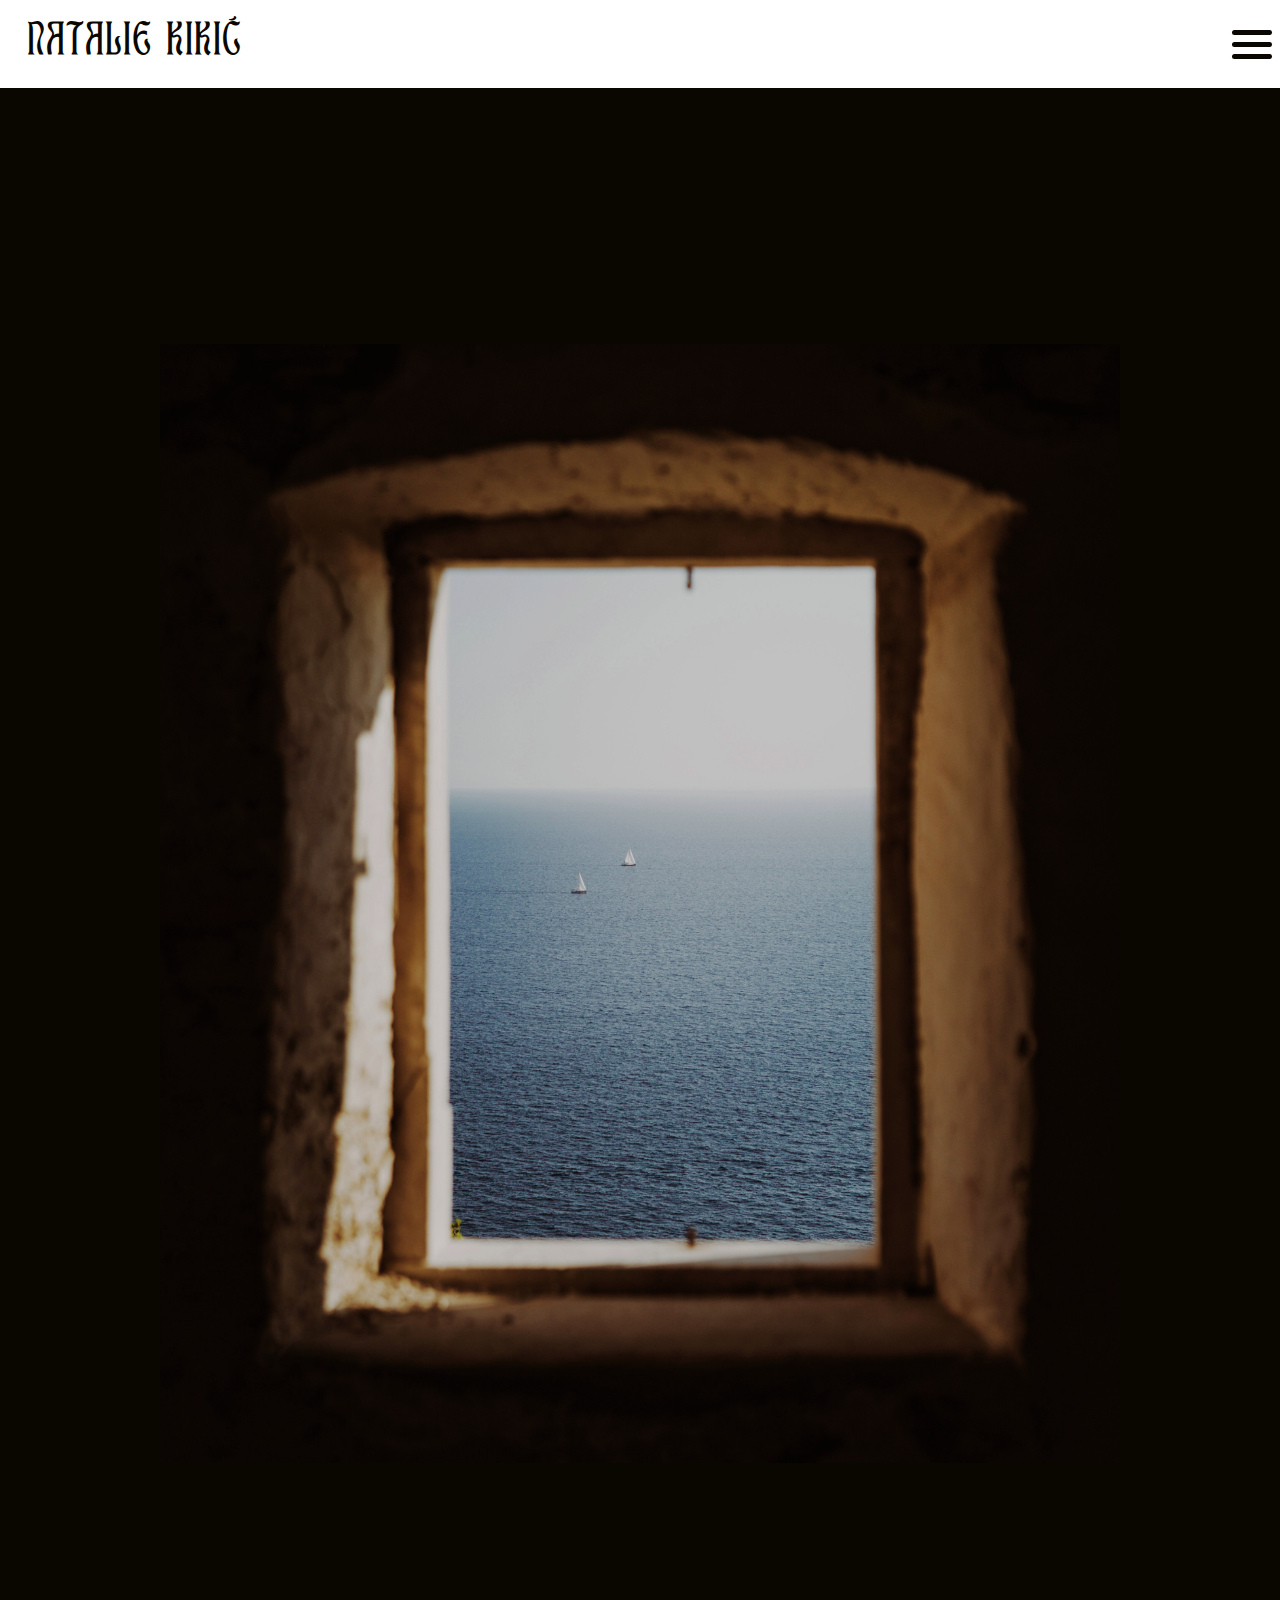
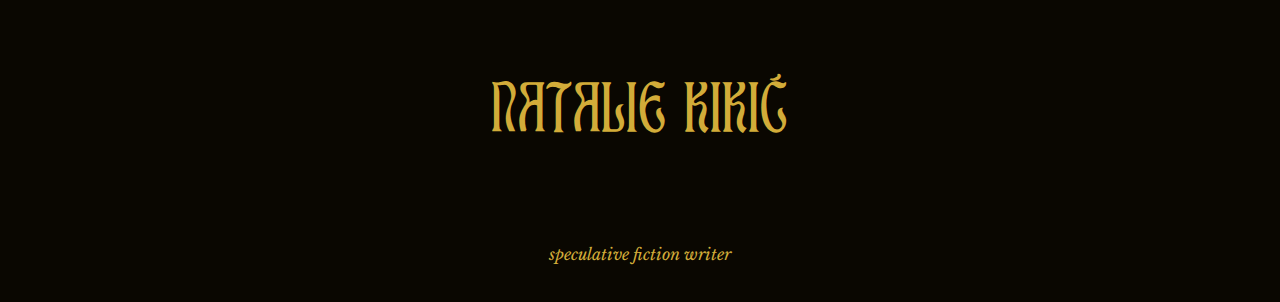
==== natalie-kikic/index.html @ 716da21f "minor changes" ====
<!DOCTYPE html>
<html lang="en">
<head>
    <meta charset="UTF-8">
    <meta name="viewport" content="width=device-width, initial-scale=1.0">
    <title>Natalie Kikić</title>
    <link rel="stylesheet" href="style.css">
</head>
<body>
   <header>
        <section class="sticky-heading">
            <h1>NATALIE KIKIĆ</h1>
            <button class="menu-button">
                <div class="menu-line"></div>
            </button>
        </section>

        <nav class="primary-navigation-menu">
            <ul>
                <li><a href="#">Home</a></li>
                <li><a href="books.html">Books</a></li>
                <li><a href="short-works.html">Short Works</a></li>
                <li><a href="about.html">About</a></li>
                <li><a href="contact.html">Contact</a></li>
            </ul>
        </nav>
    </header> 

   <main>
    <article id="hero" class="hero">
       <figure>
            <img src="img/window-by-sea.png" alt="window overlooking the Dalmatian coast" width="1414" height="1648">
            <figcaption>
                <h2>NATALIE KIKIĆ</h2>
                <p class="italic-caption">speculative fiction writer</p>
            </figcaption>
       </figure> 
    </article>

   </main>
   <footer></footer>
</body>
</html>
---- natalie-kikic/style.css ----
/* natalie-kikić style sheet */
/* for Libre baskerville font (used for writing) */
@import url('https://fonts.googleapis.com/css2?family=Afacad&family=Libre+Baskerville:ital,wght@0,400;0,700;1,400&family=Roboto:wght@100&display=swap');

* {
    margin: 0;
    padding: 0;
    box-sizing: border-box;
}

/* utility classes  */

:root {
    --HEADER-BGCOLOR: #0A0701;
    --HEADER-COLOR: #D2AC39;
}

.regular-caption {
    font-family: "Libre Baskerville", serif;
    font-weight: 400;
    font-style: normal;
  }
  
.bold-caption {
    font-family: "Libre Baskerville", serif;
    font-weight: 700;
    font-style: normal;
  }
  
.italic-caption {
    font-family: "Libre Baskerville", serif;
    font-weight: 400;
    font-style: italic;
  }
  
  img {
    display:block;
}

.hide {
    position: absolute;
    left: 10000px;
}

/* Define the custom font */
@font-face {
    font-family: 'TAN-ASTORIA';
    src: url('fonts/tan-astoria-display-webfont.woff') format('woff'); 
         }

/* end utility classes */


html {
    font-size: 1rem;
    font-family: "Libre Baskerville", serif;
    font-weight: 400;
    font-style: normal;
}


body {
    max-width: 100vw;
    min-height: 100vh;
    display: flex;
    flex-flow: column nowrap;
}

/* Use the custom font for headings */
h1, h2, h3, h4, h5, h6 {
    font-family: 'TAN-ASTORIA', sans-serif;
}

/* START: STICKY HEADER */
header {
    background-color: white;
    color: var(--HEADER-BGCOLOR)
}


.sticky-heading {
    padding: 0.25rem;
    display: flex;
    flex-flow: row nowrap;
    justify-content: space-between;
    align-items: center;
    min-height:5rem;
}

.sticky-heading h1 {
    padding:1.5rem;
    letter-spacing: 3px;
}

.menu-button {
    background-color: transparent;
    border: none;
    width: 48px;
    height: 48px;
    display: flex;
    justify-content: center;
    align-items: center;
    position: relative;
    padding:0.5rem; /* important to keep padding to avoid going offscreen */
    cursor: pointer;
}

.menu-line,
.menu-line::before,
.menu-line::after {
    background-color: var(--HEADER-BGCOLOR);
    width: 40px;
    height: 5px;
    border-radius: 5px;
    position: absolute;
    transition: all 0.5s;
}

.menu-line::before,
.menu-line::after {
    content: "";
}

.menu-line::before {
    transform: translate(-20px, -12px);
}

.menu-line::after {
    transform: translate(-20px, 12px);
}

:is(header:active, header:focus-within) .menu-line {
    background-color: transparent;
    transform: rotate(90deg)
}

:is(header:active, header:focus-within) .menu-line::before {
    transform: translateX(-20px) rotate(45deg);
}

:is(header:active, header:focus-within) .menu-line::after {
    transform: translateX(-20px) rotate(-45deg);
}

:is(header:active, header:focus-within) nav {
    display: block;
    background-color: whitesmoke;
    padding-bottom: 10rem;
}

nav {
    background-color: white;
    display: none;
    transform-origin: top center;
    animation: showMenu 0.5s ease-in-out;
}

@keyframes showMenu {
    0% {
        transform: scaleY(0);
    }

    80% {
        transform: scaleY(1.2);
    }

    100% {
        transform: scaleY(1);
    }
}

nav ul {
    list-style-type: none;
    display: flex;
    flex-flow: column nowrap;
}

nav ul:first-child {
    border-top: 1px solid var(--HEADER-BGCOLOR);
}

nav li {
    justify-items: center;
    padding: 3.5rem;
    text-align: center;
    font-style: italic;
    font-weight: bold;
    font-size: 1.7rem;
}



nav a {
    display: block;
    text-align: center;
    width: 80%;
    margin: auto;
    
}

nav a:any-link {
    color: var(--HEADER-BGCOLOR);
    font-weight: bold;
    text-decoration: none;
}

nav a:hover,
nav a:active,
nav a:focus {
    transform: scale(1.2);
    transition: all 0.3s;
}
/* End: STICKY HEADER */


/* START: hero article (index): */
article.hero {
    background-color: #0A0701;
    max-width: 100vw;
    min-height:100vh;

}

.hero figure{
    display: flex;
    flex-direction: column;
    justify-content: center;
    align-items: center;
    padding-top:10%;
}

.hero img{
    flex-grow: 3;
    max-width: 75%;
    height: auto;
    padding-bottom: 10%;
    padding-top: 10%;
}

.hero figcaption{
    flex-grow:1;
    color: #D2AC39;
    text-align: center;
    min-width: 100%;
    display: flex;
    flex-direction: column;
}

.hero h2 {
    flex-grow: 4;
    font-size: 3rem;
    letter-spacing: 3px;
    padding: 8%;
    padding-bottom:5%;
}

.hero p.italic-caption {
    flex-grow:1;
    font-size: 1em;
    padding: 3%;
}
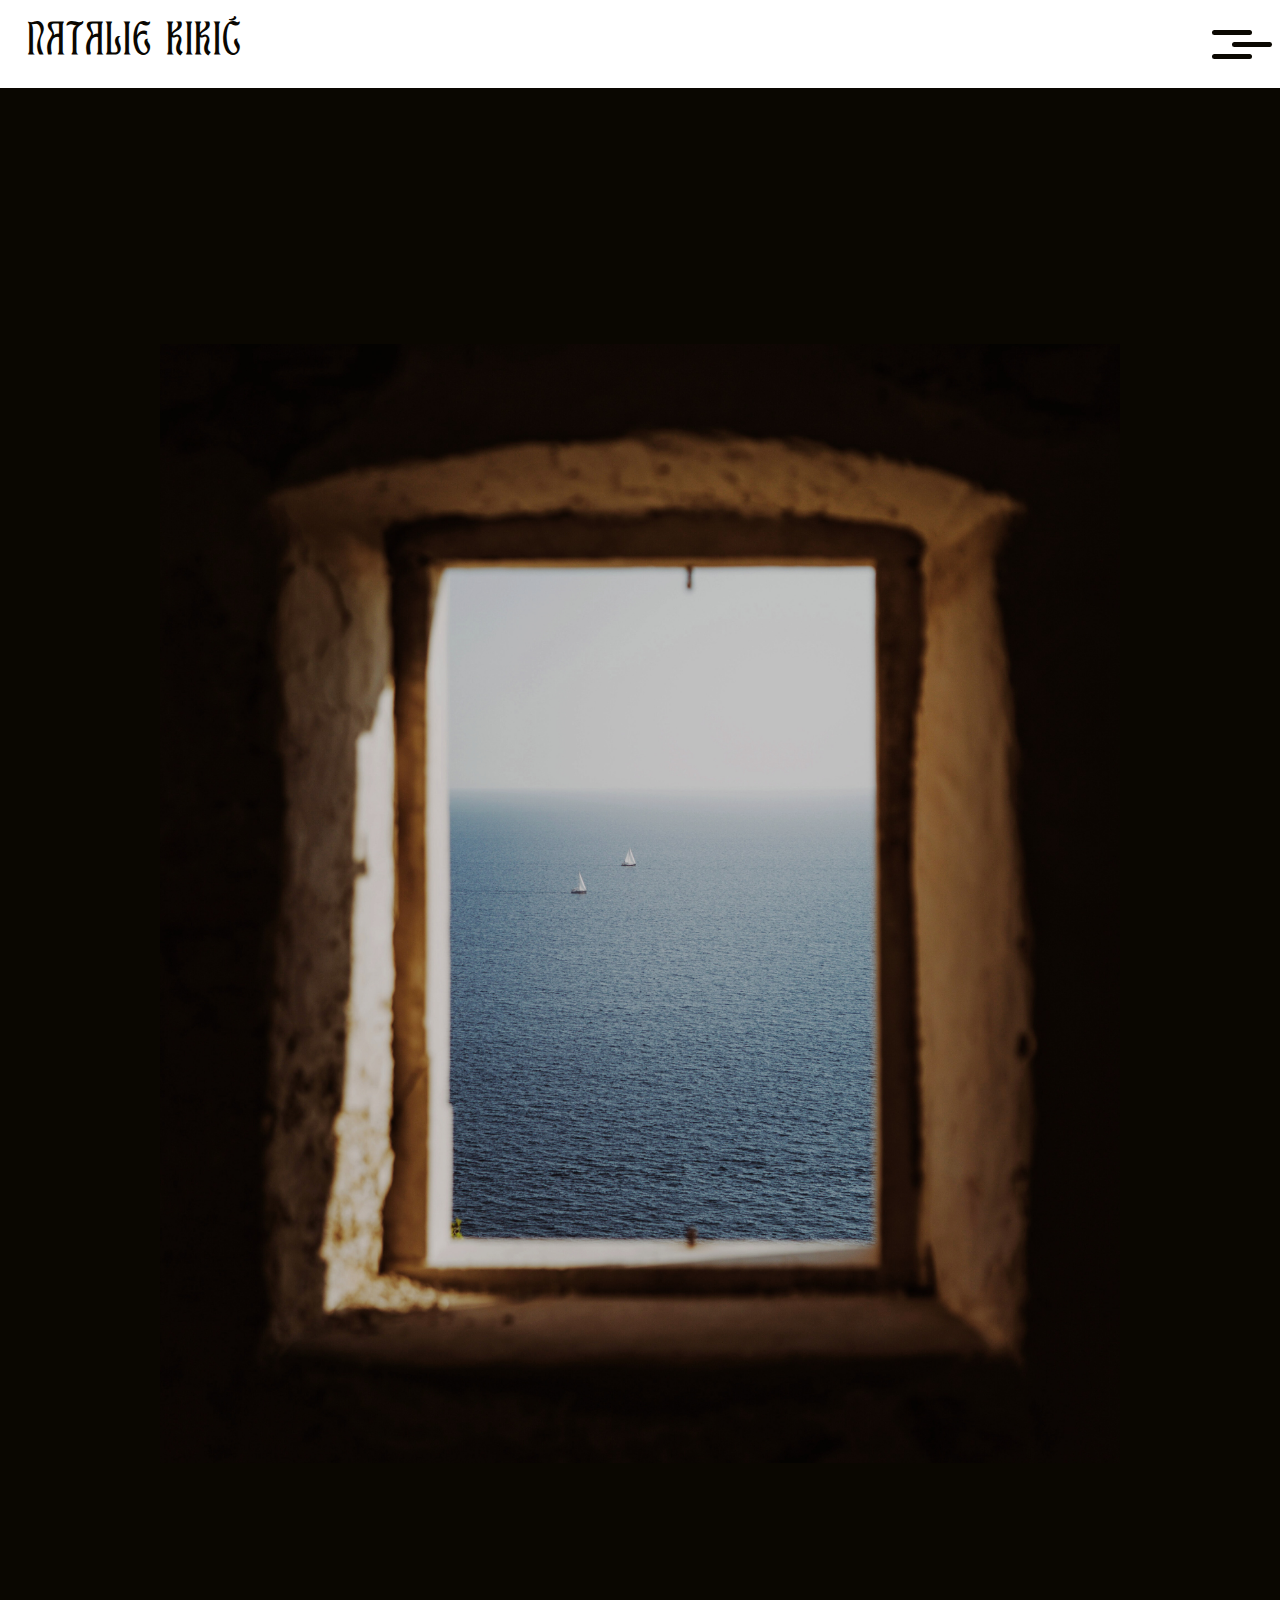
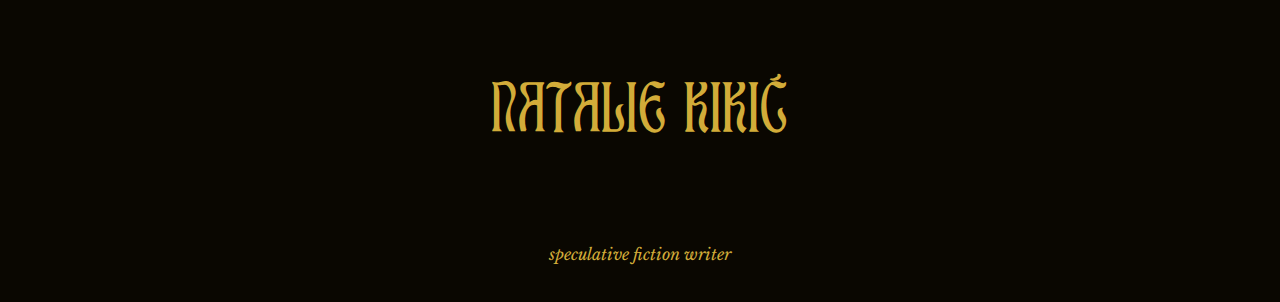
==== commit 6368a42c: "the x works,but it screwed up my previous format" ====
--- a/natalie-kikic/index.html
+++ b/natalie-kikic/index.html
@@ -7,14 +7,16 @@
     <link rel="stylesheet" href="style.css">
 </head>
 <body>
-   <header>
+    <header>
+        <!-- Hidden checkbox input -->
+        <input type="checkbox" id="menu-toggle">
         <section class="sticky-heading">
             <h1>NATALIE KIKIĆ</h1>
-            <button class="menu-button">
+            <!-- Label for the checkbox acts as the menu button -->
+            <label class="menu-button" for="menu-toggle">
                 <div class="menu-line"></div>
-            </button>
+            </label>
         </section>
-
         <nav class="primary-navigation-menu">
             <ul>
                 <li><a href="#">Home</a></li>
@@ -24,20 +26,19 @@
                 <li><a href="contact.html">Contact</a></li>
             </ul>
         </nav>
-    </header> 
+    </header>
 
-   <main>
-    <article id="hero" class="hero">
-       <figure>
-            <img src="img/window-by-sea.png" alt="window overlooking the Dalmatian coast" width="1414" height="1648">
-            <figcaption>
-                <h2>NATALIE KIKIĆ</h2>
-                <p class="italic-caption">speculative fiction writer</p>
-            </figcaption>
-       </figure> 
-    </article>
-
-   </main>
-   <footer></footer>
+    <main>
+        <article id="hero" class="hero">
+            <figure>
+                <img src="img/window-by-sea.png" alt="window overlooking the Dalmatian coast" width="1414" height="1648">
+                <figcaption>
+                    <h2>NATALIE KIKIĆ</h2>
+                    <p class="italic-caption">speculative fiction writer</p>
+                </figcaption>
+            </figure>
+        </article>
+    </main>
+    <footer></footer>
 </body>
-</html>+</html>
--- a/natalie-kikic/style.css
+++ b/natalie-kikic/style.css
@@ -74,9 +74,8 @@
 /* START: STICKY HEADER */
 header {
     background-color: white;
-    color: var(--HEADER-BGCOLOR)
-}
-
+    color: var(--HEADER-BGCOLOR);
+}
 
 .sticky-heading {
     padding: 0.25rem;
@@ -84,11 +83,11 @@
     flex-flow: row nowrap;
     justify-content: space-between;
     align-items: center;
-    min-height:5rem;
+    min-height: 5rem;
 }
 
 .sticky-heading h1 {
-    padding:1.5rem;
+    padding: 1.5rem;
     letter-spacing: 3px;
 }
 
@@ -101,7 +100,6 @@
     justify-content: center;
     align-items: center;
     position: relative;
-    padding:0.5rem; /* important to keep padding to avoid going offscreen */
     cursor: pointer;
 }
 
@@ -129,87 +127,84 @@
     transform: translate(-20px, 12px);
 }
 
-:is(header:active, header:focus-within) .menu-line {
+/* Hide the checkbox */
+#menu-toggle {
+    display: none;
+}
+
+/* When the checkbox is checked */
+#menu-toggle:checked ~ .sticky-heading .menu-line {
     background-color: transparent;
-    transform: rotate(90deg)
-}
-
-:is(header:active, header:focus-within) .menu-line::before {
+    transform: rotate(90deg);
+}
+
+#menu-toggle:checked ~ .sticky-heading .menu-line::before {
     transform: translateX(-20px) rotate(45deg);
 }
 
-:is(header:active, header:focus-within) .menu-line::after {
+#menu-toggle:checked ~ .sticky-heading .menu-line::after {
     transform: translateX(-20px) rotate(-45deg);
 }
 
-:is(header:active, header:focus-within) nav {
+#menu-toggle:checked ~ .primary-navigation-menu {
     display: block;
-    background-color: whitesmoke;
-    padding-bottom: 10rem;
-}
-
-nav {
-    background-color: white;
-    display: none;
-    transform-origin: top center;
-    animation: showMenu 0.5s ease-in-out;
+    animation: showMenu 0.5s ease-in-out forwards;
 }
 
 @keyframes showMenu {
     0% {
         transform: scaleY(0);
     }
-
     80% {
         transform: scaleY(1.2);
     }
-
     100% {
         transform: scaleY(1);
     }
 }
 
-nav ul {
+.primary-navigation-menu {
+    background-color: var(--HEADER-BGCOLOR);
+    display: none;
+    transform-origin: top center;
+}
+
+.primary-navigation-menu ul {
     list-style-type: none;
     display: flex;
     flex-flow: column nowrap;
-}
-
-nav ul:first-child {
-    border-top: 1px solid var(--HEADER-BGCOLOR);
-}
-
-nav li {
-    justify-items: center;
-    padding: 3.5rem;
-    text-align: center;
-    font-style: italic;
-    font-weight: bold;
-    font-size: 1.7rem;
-}
-
-
-
-nav a {
+    align-items: center;
+    padding: 0;
+    margin: 0;
+}
+
+.primary-navigation-menu li {
+    padding: 0.5rem;
+    border-top: 1px solid var(--HEADER-COLOR);
+    width: 100%;
+    display: flex;
+    justify-content: center;
+}
+
+.primary-navigation-menu a {
     display: block;
     text-align: center;
-    width: 80%;
-    margin: auto;
-    
-}
-
-nav a:any-link {
-    color: var(--HEADER-BGCOLOR);
+    width: auto;
+    margin: 0;
+}
+
+.primary-navigation-menu a:any-link {
+    color: pink;
     font-weight: bold;
     text-decoration: none;
 }
 
-nav a:hover,
-nav a:active,
-nav a:focus {
+.primary-navigation-menu a:hover,
+.primary-navigation-menu a:focus {
     transform: scale(1.2);
     transition: all 0.3s;
 }
+
 /* End: STICKY HEADER */
 
 
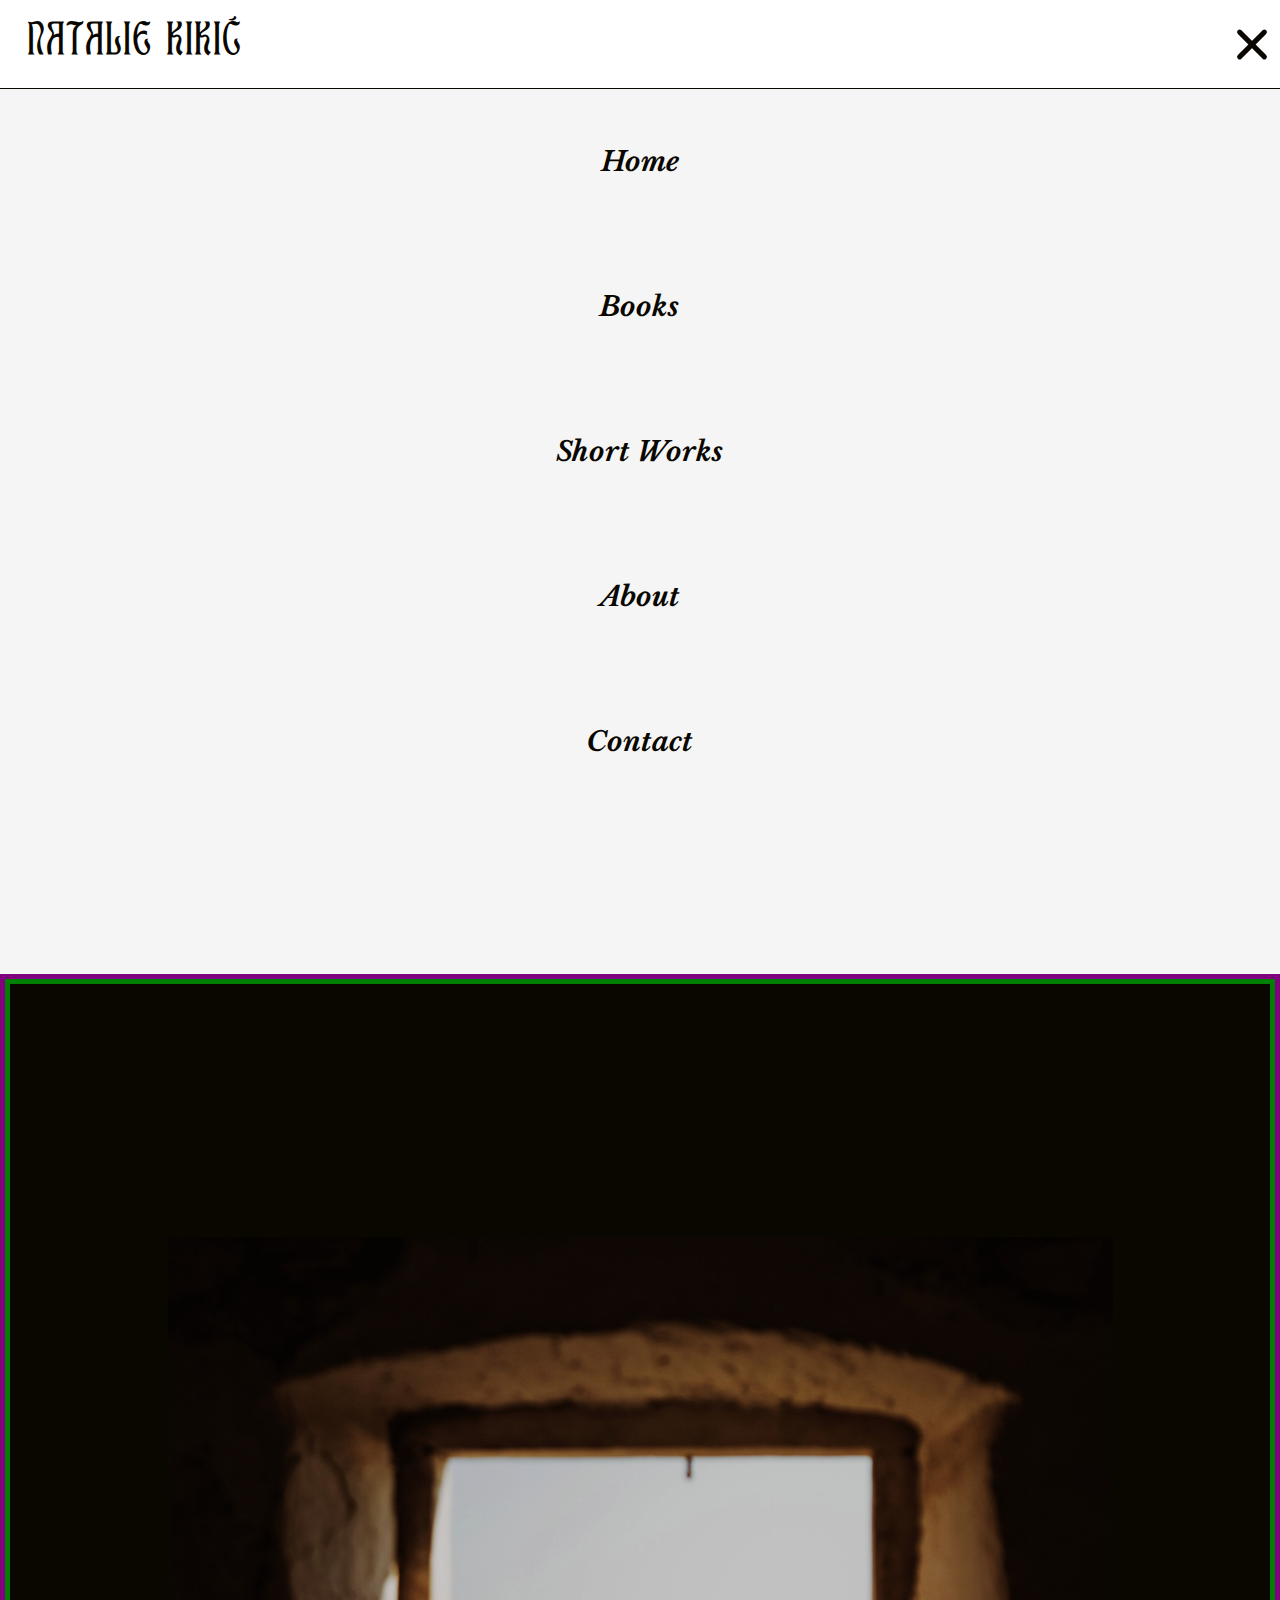
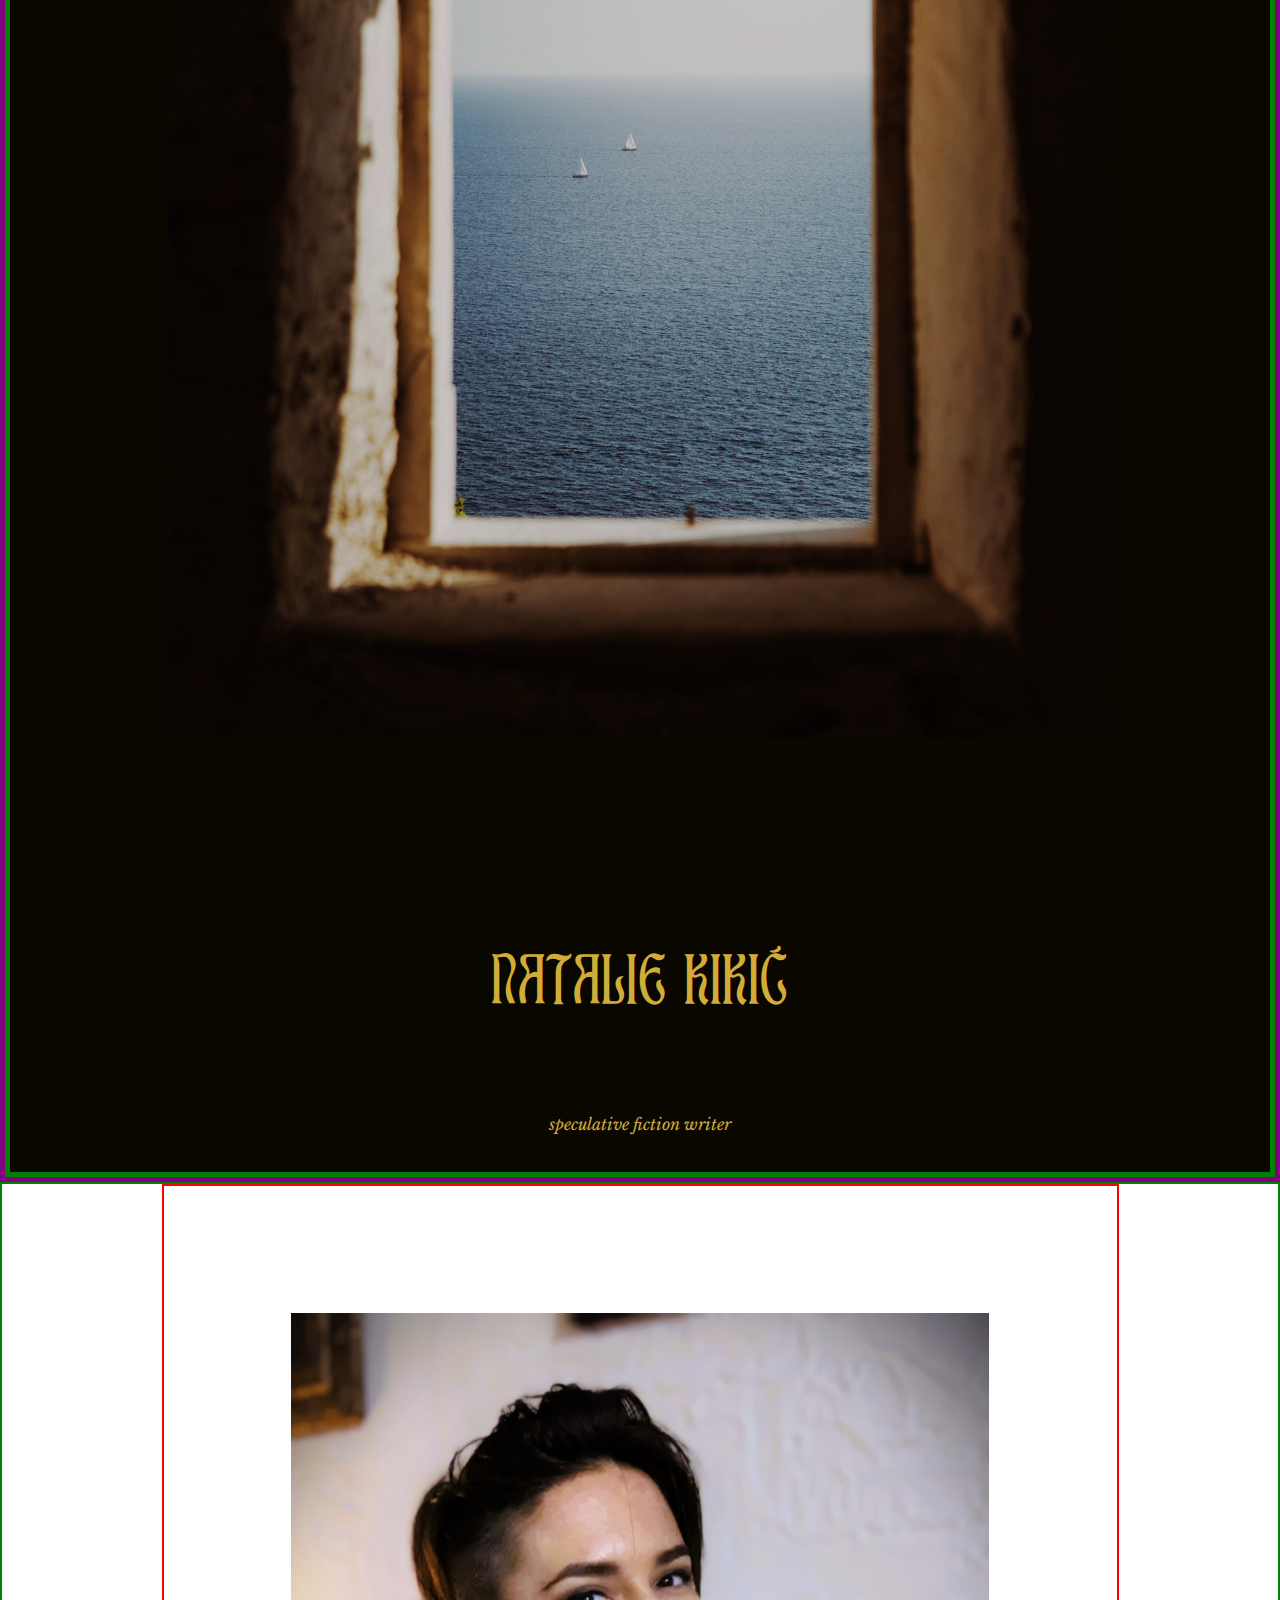
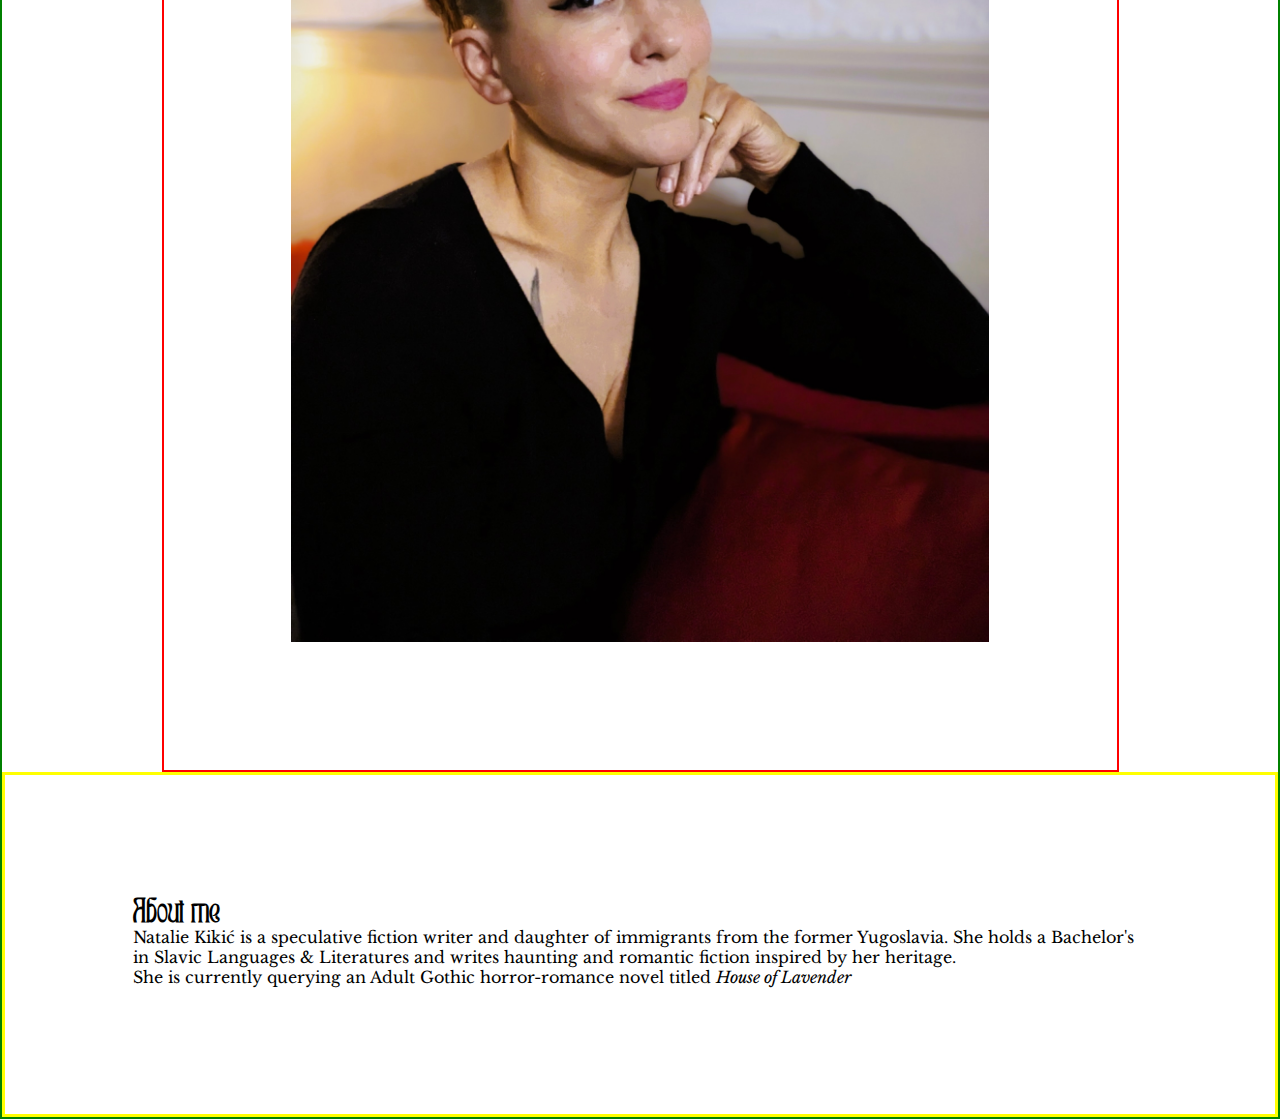
==== commit bf92a78c: "hero looks good on phones except iphone se" ====
--- a/natalie-kikic/index.html
+++ b/natalie-kikic/index.html
@@ -8,14 +8,11 @@
 </head>
 <body>
     <header>
-        <!-- Hidden checkbox input -->
-        <input type="checkbox" id="menu-toggle">
         <section class="sticky-heading">
             <h1>NATALIE KIKIĆ</h1>
-            <!-- Label for the checkbox acts as the menu button -->
-            <label class="menu-button" for="menu-toggle">
+            <button class = "menu-button">
                 <div class="menu-line"></div>
-            </label>
+            </button>
         </section>
         <nav class="primary-navigation-menu">
             <ul>
@@ -38,6 +35,19 @@
                 </figcaption>
             </figure>
         </article>
+
+        <article id = "about-me" class="about-me">
+            <figure>
+                <img src="img/headshot.jpg" alt="A professional photograph of author Natalie Kikić" width = "1442" height = "1920">
+                <figcaption>
+                    <h2>About me</h2>
+                    <p>Natalie Kikić is a speculative fiction writer and daughter of immigrants from the former Yugoslavia. She holds a Bachelor's in Slavic Languages & Literatures and writes haunting and romantic fiction inspired by her heritage.</p>
+
+                    <p>She is currently querying an Adult Gothic horror-romance novel titled <em>House of Lavender</em></p>
+                </figcaption>
+            </figure>
+
+        </article>
     </main>
     <footer></footer>
 </body>
--- a/natalie-kikic/style.css
+++ b/natalie-kikic/style.css
@@ -75,7 +75,9 @@
 header {
     background-color: white;
     color: var(--HEADER-BGCOLOR);
-}
+    position: sticky;
+}
+
 
 .sticky-heading {
     padding: 0.25rem;
@@ -83,11 +85,11 @@
     flex-flow: row nowrap;
     justify-content: space-between;
     align-items: center;
-    min-height: 5rem;
+    min-height:5rem;
 }
 
 .sticky-heading h1 {
-    padding: 1.5rem;
+    padding:1.5rem;
     letter-spacing: 3px;
 }
 
@@ -100,7 +102,7 @@
     justify-content: center;
     align-items: center;
     position: relative;
-    cursor: pointer;
+    padding:0.5rem; /* important to keep padding to avoid going offscreen */
 }
 
 .menu-line,
@@ -127,105 +129,116 @@
     transform: translate(-20px, 12px);
 }
 
-/* Hide the checkbox */
-#menu-toggle {
+:is(header:hover, header:focus-within) .menu-line {
+    background-color: transparent;
+    transform: rotate(90deg)
+}
+
+:is(header:hover, header:focus-within) .menu-line::before {
+    transform: translateX(-20px) rotate(45deg);
+}
+
+:is(header:hover, header:focus-within) .menu-line::after {
+    transform: translateX(-20px) rotate(-45deg);
+}
+
+:is(header:hover, header:focus-within) nav {
+    display: block;
+    background-color: whitesmoke;
+    padding-bottom: 10rem;
+}
+
+nav {
+    background-color: white;
     display: none;
-}
-
-/* When the checkbox is checked */
-#menu-toggle:checked ~ .sticky-heading .menu-line {
-    background-color: transparent;
-    transform: rotate(90deg);
-}
-
-#menu-toggle:checked ~ .sticky-heading .menu-line::before {
-    transform: translateX(-20px) rotate(45deg);
-}
-
-#menu-toggle:checked ~ .sticky-heading .menu-line::after {
-    transform: translateX(-20px) rotate(-45deg);
-}
-
-#menu-toggle:checked ~ .primary-navigation-menu {
-    display: block;
-    animation: showMenu 0.5s ease-in-out forwards;
+    transform-origin: top center;
+    animation: showMenu 0.5s ease-in-out;
 }
 
 @keyframes showMenu {
     0% {
         transform: scaleY(0);
     }
+
     80% {
         transform: scaleY(1.2);
     }
+
     100% {
         transform: scaleY(1);
     }
 }
 
-.primary-navigation-menu {
-    background-color: var(--HEADER-BGCOLOR);
-    display: none;
-    transform-origin: top center;
-}
-
-.primary-navigation-menu ul {
+nav ul {
     list-style-type: none;
     display: flex;
     flex-flow: column nowrap;
-    align-items: center;
-    padding: 0;
-    margin: 0;
-}
-
-.primary-navigation-menu li {
-    padding: 0.5rem;
-    border-top: 1px solid var(--HEADER-COLOR);
-    width: 100%;
-    display: flex;
-    justify-content: center;
-}
-
-.primary-navigation-menu a {
+}
+
+nav ul:first-child {
+    border-top: 1px solid var(--HEADER-BGCOLOR);
+}
+
+nav li {
+    justify-items: center;
+    padding: 3.5rem;
+    text-align: center;
+    font-style: italic;
+    font-weight: bold;
+    font-size: 1.7rem;
+}
+
+
+
+nav a {
     display: block;
     text-align: center;
-    width: auto;
-    margin: 0;
-}
-
-.primary-navigation-menu a:any-link {
-    color: pink;
+    width: 80%;
+    margin: auto;
+    
+}
+
+nav a:any-link {
+    color: var(--HEADER-BGCOLOR);
     font-weight: bold;
     text-decoration: none;
 }
 
-.primary-navigation-menu a:hover,
-.primary-navigation-menu a:focus {
+nav a:hover,
+nav a:focus {
     transform: scale(1.2);
     transition: all 0.3s;
 }
-
 /* End: STICKY HEADER */
+
 
 
 /* START: hero article (index): */
 article.hero {
+    display: flex;
+    flex-direction: column;
+    flex-wrap: nowrap;
+    align-items: center;
     background-color: #0A0701;
     max-width: 100vw;
-    min-height:100vh;
+    border: 5px solid purple;
+    min-height:90vh;
+
 
 }
 
 .hero figure{
+    border: 5px solid green;
     display: flex;
     flex-direction: column;
     justify-content: center;
     align-items: center;
+    flex-grow: 1;
     padding-top:10%;
 }
 
 .hero img{
-    flex-grow: 3;
+    flex-grow: 0.3;
     max-width: 75%;
     height: auto;
     padding-bottom: 10%;
@@ -250,7 +263,34 @@
 }
 
 .hero p.italic-caption {
-    flex-grow:1;
+    flex-grow:10;
     font-size: 1em;
     padding: 3%;
+}
+
+/* end of hero article 
+START of about-me article
+*/
+
+.about-me figure {
+    display: flex;
+    flex-direction: column;
+    flex-wrap: nowrap;
+    justify-content: center;
+    align-items: center;
+    border: 2px solid green;
+}
+
+.about-me img{
+    flex-grow: 3;
+    max-width: 75%;
+    height: auto;
+    padding: 10%;
+    
+    border: 2px solid red;
+}
+
+.about-me figcaption {
+    padding:10%;
+    border: 3px solid yellow;
 }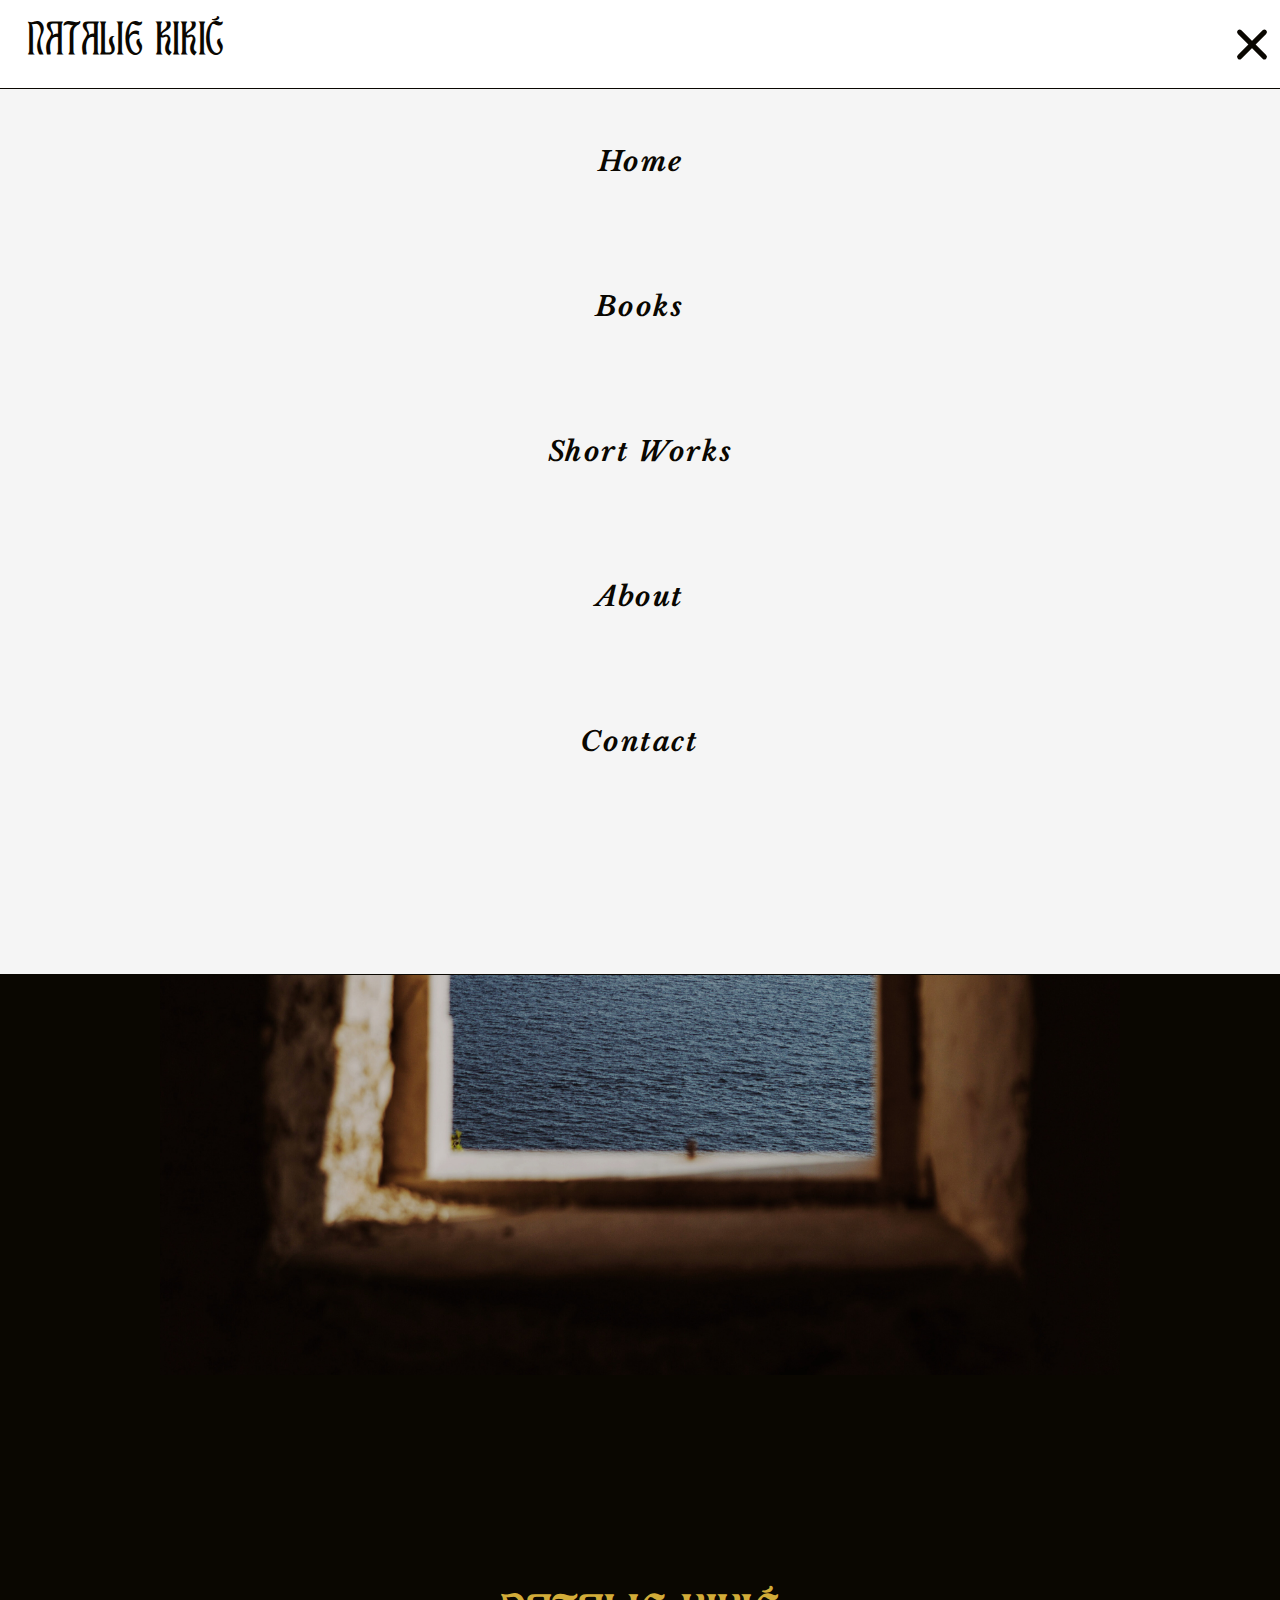
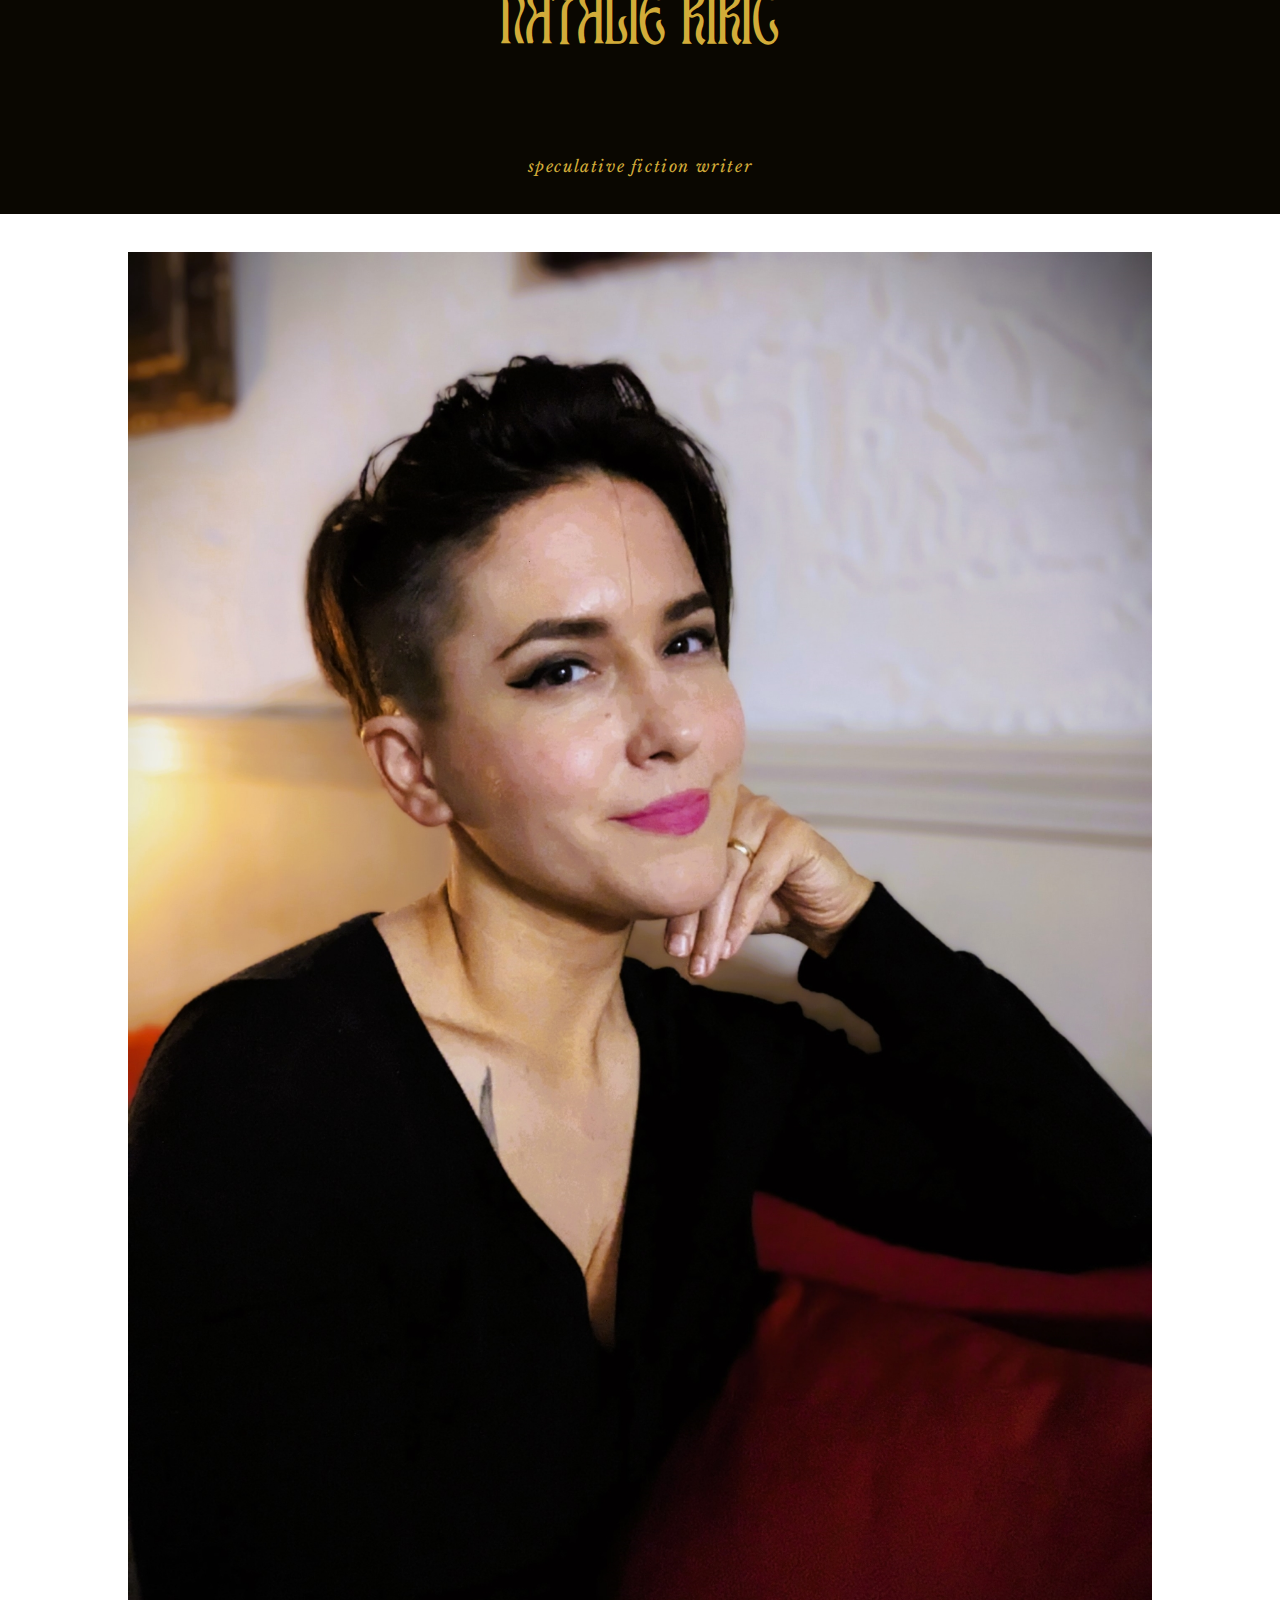
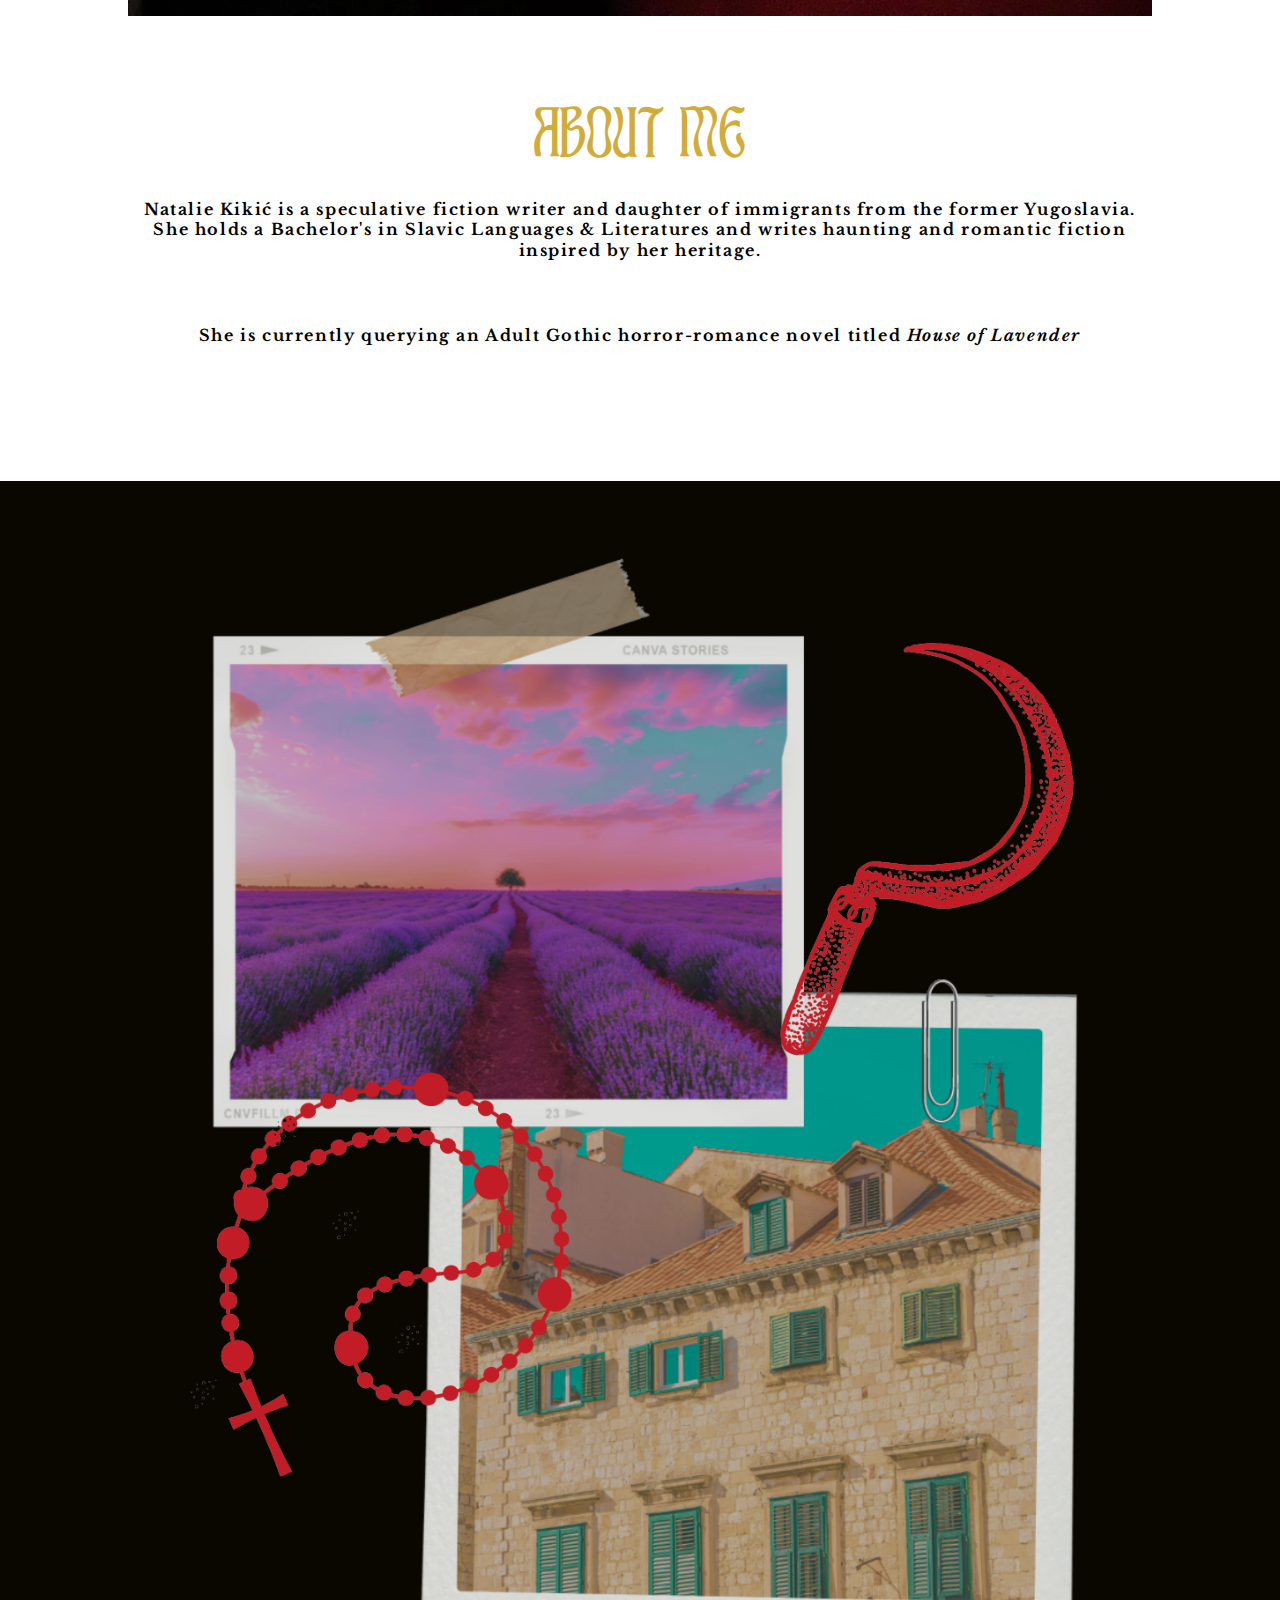
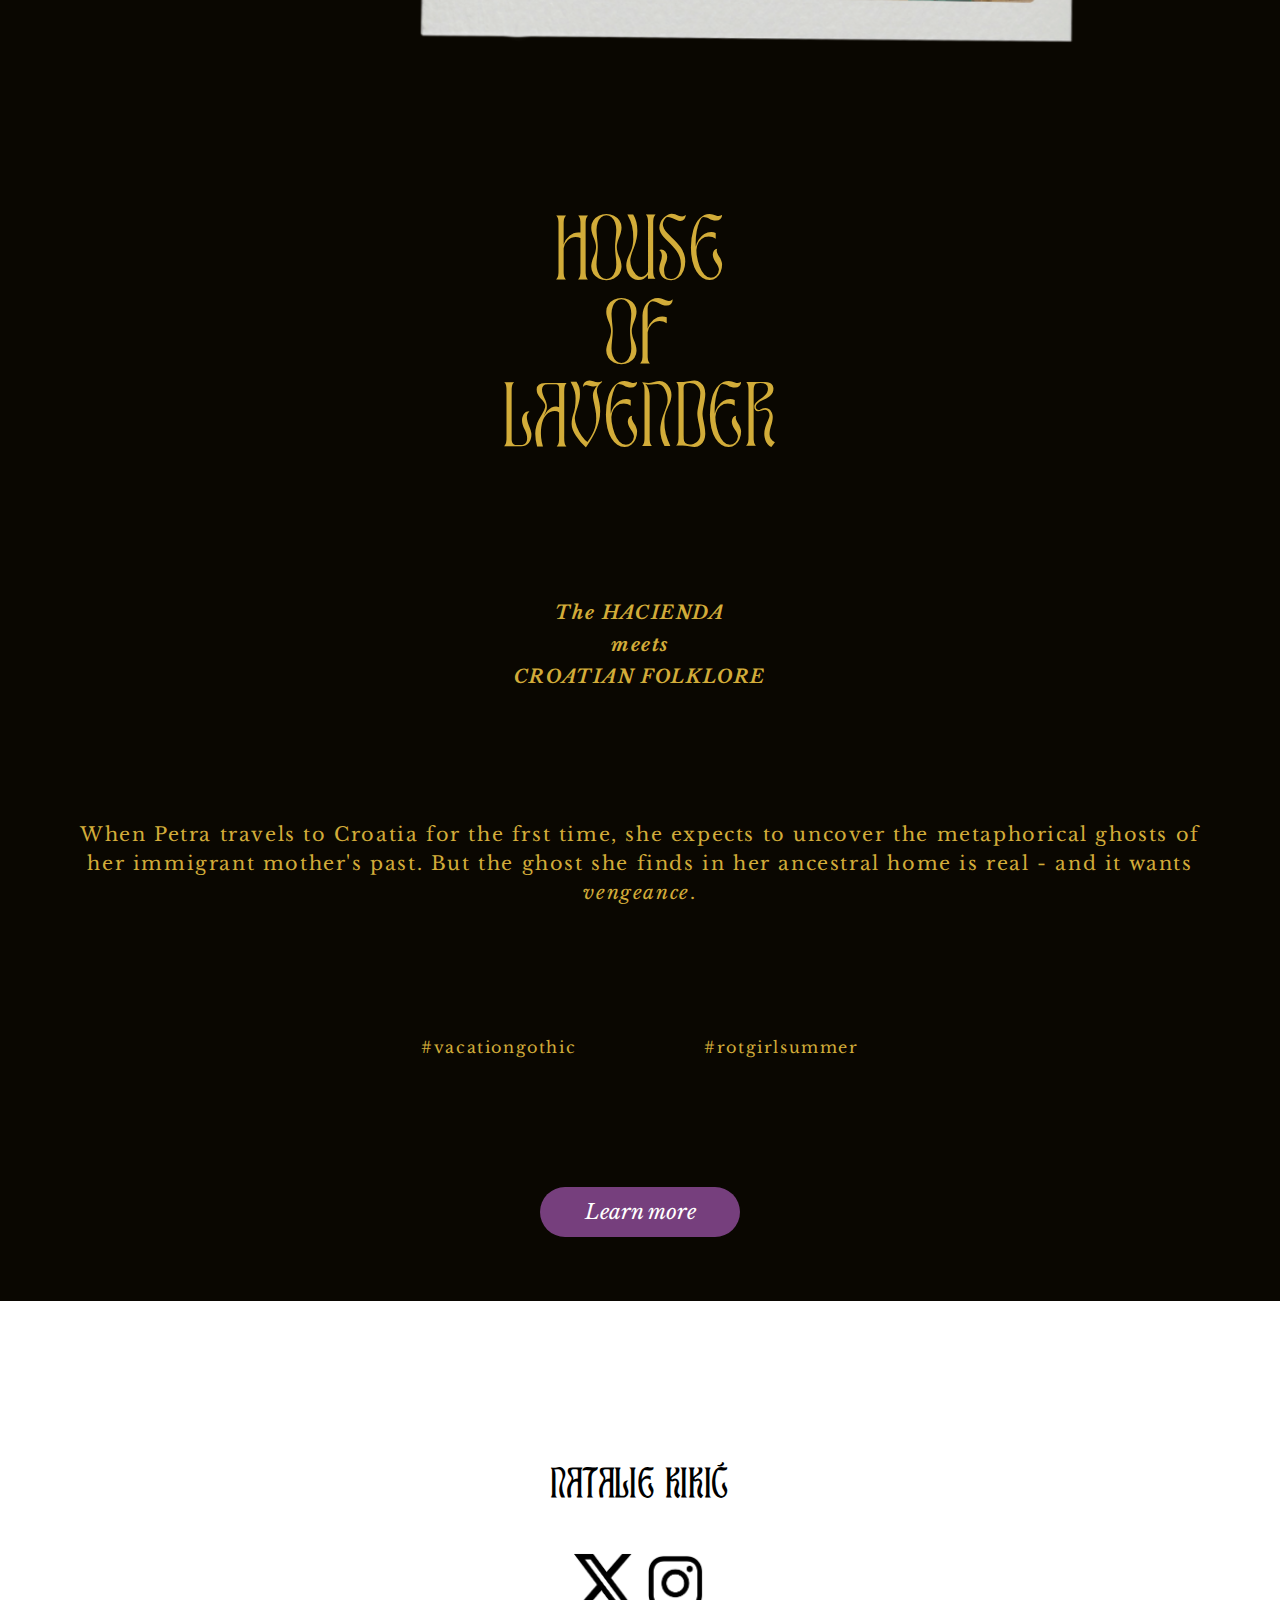
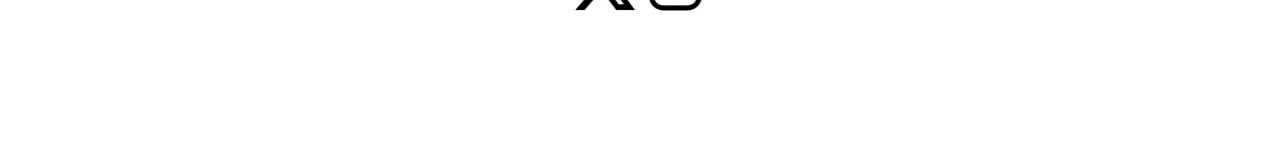
==== commit 9560dfac: "books page created" ====
--- a/natalie-kikic/index.html
+++ b/natalie-kikic/index.html
@@ -16,7 +16,7 @@
         </section>
         <nav class="primary-navigation-menu">
             <ul>
-                <li><a href="#">Home</a></li>
+                <li><a href="index.html">Home</a></li>
                 <li><a href="books.html">Books</a></li>
                 <li><a href="short-works.html">Short Works</a></li>
                 <li><a href="about.html">About</a></li>
@@ -40,7 +40,7 @@
             <figure>
                 <img src="img/headshot.jpg" alt="A professional photograph of author Natalie Kikić" width = "1442" height = "1920">
                 <figcaption>
-                    <h2>About me</h2>
+                    <h2>ABOUT ME</h2>
                     <p>Natalie Kikić is a speculative fiction writer and daughter of immigrants from the former Yugoslavia. She holds a Bachelor's in Slavic Languages & Literatures and writes haunting and romantic fiction inspired by her heritage.</p>
 
                     <p>She is currently querying an Adult Gothic horror-romance novel titled <em>House of Lavender</em></p>
@@ -48,7 +48,41 @@
             </figure>
 
         </article>
+
+        <article id="house-of-lavender" class="house-of-lavender">
+            <img src="img/polaroids.png" alt="House of Lavender imagery" width="1079" height="1301">
+            <h2>HOUSE<br> 
+                OF<br>
+                LAVENDER
+            </h2>
+            <h3>The HACIENDA<br>
+                meets<br>
+                CROATIAN FOLKLORE
+            </h3>
+
+        </article>
+
+        <article id="hol-blurb" class="hol-blurb">
+            <p>When Petra travels to Croatia for the frst time, she expects to uncover the metaphorical ghosts of her immigrant mother's past. But the ghost she finds in her ancestral home is real - and it wants <br><em>vengeance</em>.
+            </p>
+
+            <section class="hashtag">
+                <p>#vacationgothic</p> 
+                <p>#rotgirlsummer</p> 
+            </section>
+            <button class="learn-more-button">Learn more</button>
+        </article>
     </main>
-    <footer></footer>
+    <footer>
+        <article id="footer-logo" class="footer-logo">
+            <h2>NATALIE KIKIĆ</h2>
+            <div id="twitter-logo" class="twitter-logo">
+                <img src="img/x-icon.png" alt="X logo" width="250" height="250">
+            </div>
+            <div id="instagram-logo" class="instagram-logo">
+                <img src="img/ig-icon.png" alt="instagram logo" width="250" height="250">
+            </div>
+        </article>
+    </footer>
 </body>
 </html>
--- a/natalie-kikic/style.css
+++ b/natalie-kikic/style.css
@@ -13,6 +13,7 @@
 :root {
     --HEADER-BGCOLOR: #0A0701;
     --HEADER-COLOR: #D2AC39;
+    --BUTTON-COLOR: #763f7d;
 }
 
 .regular-caption {
@@ -56,6 +57,7 @@
     font-family: "Libre Baskerville", serif;
     font-weight: 400;
     font-style: normal;
+    letter-spacing: 0.1em;
 }
 
 
@@ -75,7 +77,12 @@
 header {
     background-color: white;
     color: var(--HEADER-BGCOLOR);
-    position: sticky;
+    position: fixed;
+    top: 0;
+    left: 0;
+    width: 100vw;
+    z-index: 99;
+    border-bottom: 0.5px solid #0A0701;
 }
 
 
@@ -90,7 +97,6 @@
 
 .sticky-heading h1 {
     padding:1.5rem;
-    letter-spacing: 3px;
 }
 
 .menu-button {
@@ -221,14 +227,12 @@
     align-items: center;
     background-color: #0A0701;
     max-width: 100vw;
-    border: 5px solid purple;
-    min-height:90vh;
+    min-height:99vh;
 
 
 }
 
 .hero figure{
-    border: 5px solid green;
     display: flex;
     flex-direction: column;
     justify-content: center;
@@ -257,7 +261,6 @@
 .hero h2 {
     flex-grow: 4;
     font-size: 3rem;
-    letter-spacing: 3px;
     padding: 8%;
     padding-bottom:5%;
 }
@@ -272,25 +275,289 @@
 START of about-me article
 */
 
+.about-me article {
+    background-color: white;
+}
+
 .about-me figure {
     display: flex;
     flex-direction: column;
     flex-wrap: nowrap;
     justify-content: center;
     align-items: center;
-    border: 2px solid green;
 }
 
 .about-me img{
     flex-grow: 3;
-    max-width: 75%;
+    max-width: 100%;
     height: auto;
     padding: 10%;
-    
-    border: 2px solid red;
+    padding-top: 3%;
+    padding-bottom:0%;
 }
 
 .about-me figcaption {
-    padding:10%;
-    border: 3px solid yellow;
-}+    padding:8%;
+}
+
+.about-me figcaption h2{
+    font-size: 3rem;
+    text-align: center;
+    color:#D2AC39;
+}
+
+.about-me p {
+    text-align: center;
+    padding:3%;
+    font-weight: 800;
+    line-height:1.3;
+}
+
+/* END of about-me article
+START of HOUSE-OF-LAVENDER article
+*/
+
+article.house-of-lavender {
+    display: flex;
+    flex-direction: column;
+    flex-wrap: nowrap;
+    justify-content: center;
+    align-items: center;
+    background-color: #0A0701;
+}
+
+.house-of-lavender img {
+    flex-grow:2;
+    max-width: 100%;
+    height: auto;
+    padding: 5%;
+}
+
+.house-of-lavender h2 {
+    color:#D2AC39;
+    font-size: 4rem;
+    line-height: 1.3;
+    padding:5%;
+    padding-left: 25%;
+    padding-right:25%;
+    text-align: center;
+    font-weight: 100;
+}
+
+.house-of-lavender h3 {
+    font-family: "Libre Baskerville", serif;
+    font-style: italic;
+    color:#D2AC39;
+    padding: 5%;
+    text-align: center;
+    line-height: 1.7;
+}
+
+/*END of house-of-lavender article
+START of hol-blurb
+*/
+
+article.hol-blurb {
+    display: flex;
+    flex-direction: column;
+    flex-wrap: nowrap;
+    justify-content: space-evenly;
+    align-items: center;
+    background-color: #0A0701;
+    max-width: 100%;
+}
+
+.hol-blurb p {
+    padding:0;
+    color:#D2AC39;
+    text-align: center;
+    line-height: 1.5;
+    margin: 5%;
+    font-size: 1.2rem;
+}
+
+section.hashtag {
+    display:flex;
+    flex-direction: row;
+    flex-wrap: wrap;
+    justify-content: center;
+    align-items: center;
+    padding:0;
+    margin:0;
+    flex-grow:1;
+    width: 100%;
+}
+
+.hashtag p {
+    font-size: 1rem;
+}
+
+
+.hol-blurb .learn-more-button {
+    width: 200px;
+    height: 50px;
+    margin: 5%;
+    background-color: var(--BUTTON-COLOR);
+    color: white;
+    font-family: "Libre Baskerville", serif;
+    font-size: 1.3rem;
+    font-style: italic;
+    border: none;
+    border-radius: 500px;
+}
+
+
+/* End of .hol-blurb...
+
+START of FOOTER  */
+
+footer {
+    display: flex;
+    align-items: center;
+    justify-content: center;
+    width:100vw;
+    background-color: white;
+}
+
+article.footer-logo {
+    grid-template-columns: 1fr 1fr;
+    grid-template-rows: 2fr 1fr;
+    gap:2%;
+    justify-items: center;
+    align-items: center;
+    display:grid;
+    max-width:80%;
+    margin:10%;
+}
+
+.footer-logo h2 {
+    grid-column: 1/3;
+    grid-row: 1/2;
+    font-size: 1.8rem;
+    padding-left: 15%;
+    padding-right: 15%;
+
+}
+
+div.twitter-logo {
+    grid-column: 1/2;
+    grid-row: 2/3;
+    display: flex;
+    justify-content: right;
+    align-items: center;
+}
+
+.twitter-logo img{
+    max-width:25%;
+    height: auto;
+}
+
+div.instagram-logo {
+    grid-column: 2/3;
+    grid-row: 2/3;
+    display: flex;
+    justify-content: left;
+    align-items: center;
+}
+
+.instagram-logo img {
+    max-width: 25%;
+    height:auto;
+}
+
+/*END OF FOOTER */
+
+/* BOOKS PAGE ***************************************************************************
+
+*/
+
+main.books {
+    margin-top: 25%;
+    display: flex;
+    flex-flow:column nowrap;
+    justify-content: flex-start;
+    margin-left:9%;
+    margin-right:9%;
+    margin-bottom:5%;
+
+}
+
+.books h2 {
+    color:#D2AC39;
+    text-align: center;
+    font-size: 1.9rem;
+    letter-spacing: 0.19em;
+    padding-top:5%;
+    padding-bottom: 5%;
+}
+
+.books p {
+    margin-top:7%;
+    margin-bottom:7%;
+}
+
+.books-category p {
+    text-align: left;
+    margin-bottom:5%;
+    line-height:1.7;
+    font-weight: bold;
+}
+
+.beware-quote {
+    font-style:italic;
+    margin-top:5%;
+    padding-bottom:10%;
+}
+
+div.justify-left {
+    display: flex;
+    flex-flow: column nowrap;
+    align-items: flex-start;
+}
+
+.books img {
+    width:50%;
+    height:auto;
+    margin-top: 5%;
+    margin-bottom:10%;
+
+}
+ 
+.center-justify {
+    display: flex;
+    flex-flow:column nowrap;
+    align-items: center;
+    justify-content: center;
+}
+
+.center-justify-quote {
+    display: flex;
+    flex-flow:column nowrap;
+    align-items: center;
+    justify-content: center;
+    padding:0%;
+    margin:0%;
+    line-height: 1.4;
+    font-size:1.2rem;
+}
+
+p.no-margin {
+    margin:0%;
+    font-size:1.2rem;
+}
+
+.books h3 {
+    font-size:3rem;
+    margin-top: 12%;
+    margin-bottom: 7%;
+    color:#D2AC39;
+    letter-spacing: 0.2em;
+    text-align: center;
+}
+
+.books ul, .books li {
+    line-height: 1.6;
+    font-size: 1.2;
+    margin-left:7%;
+}
+
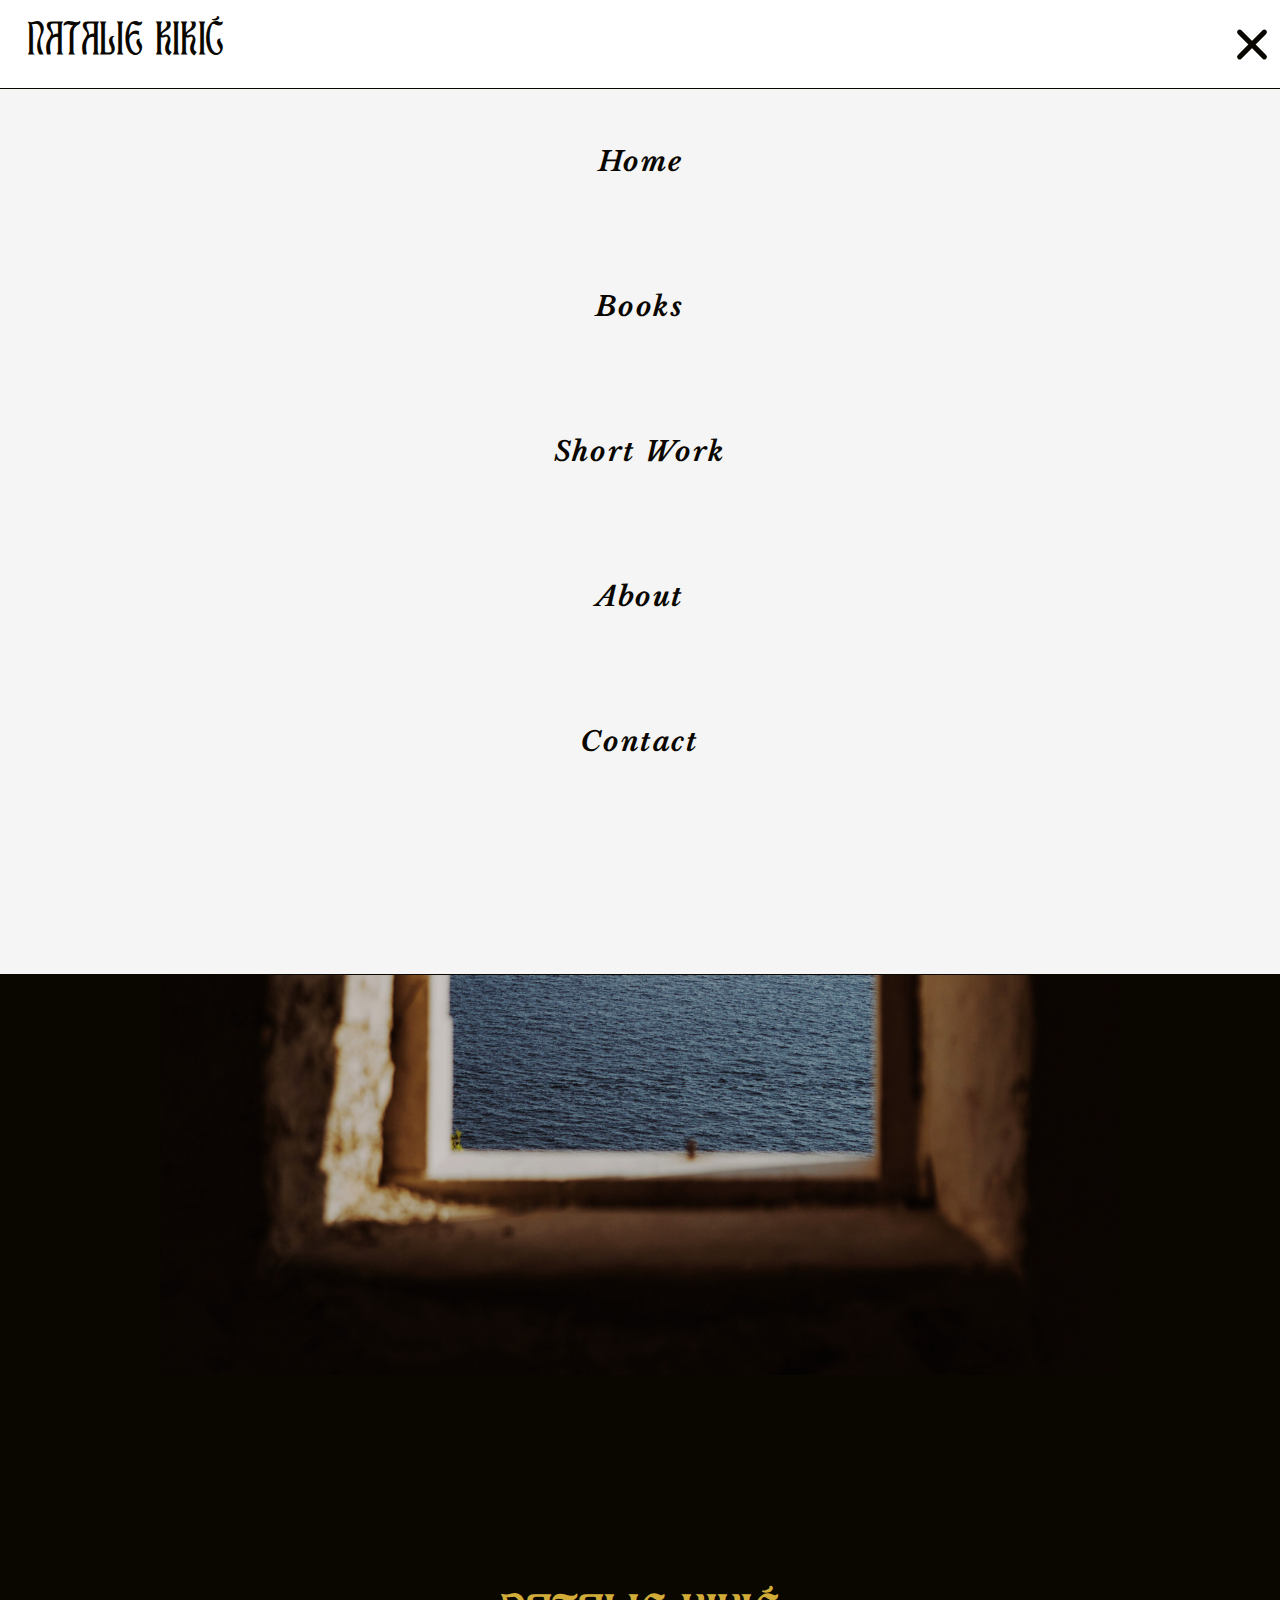
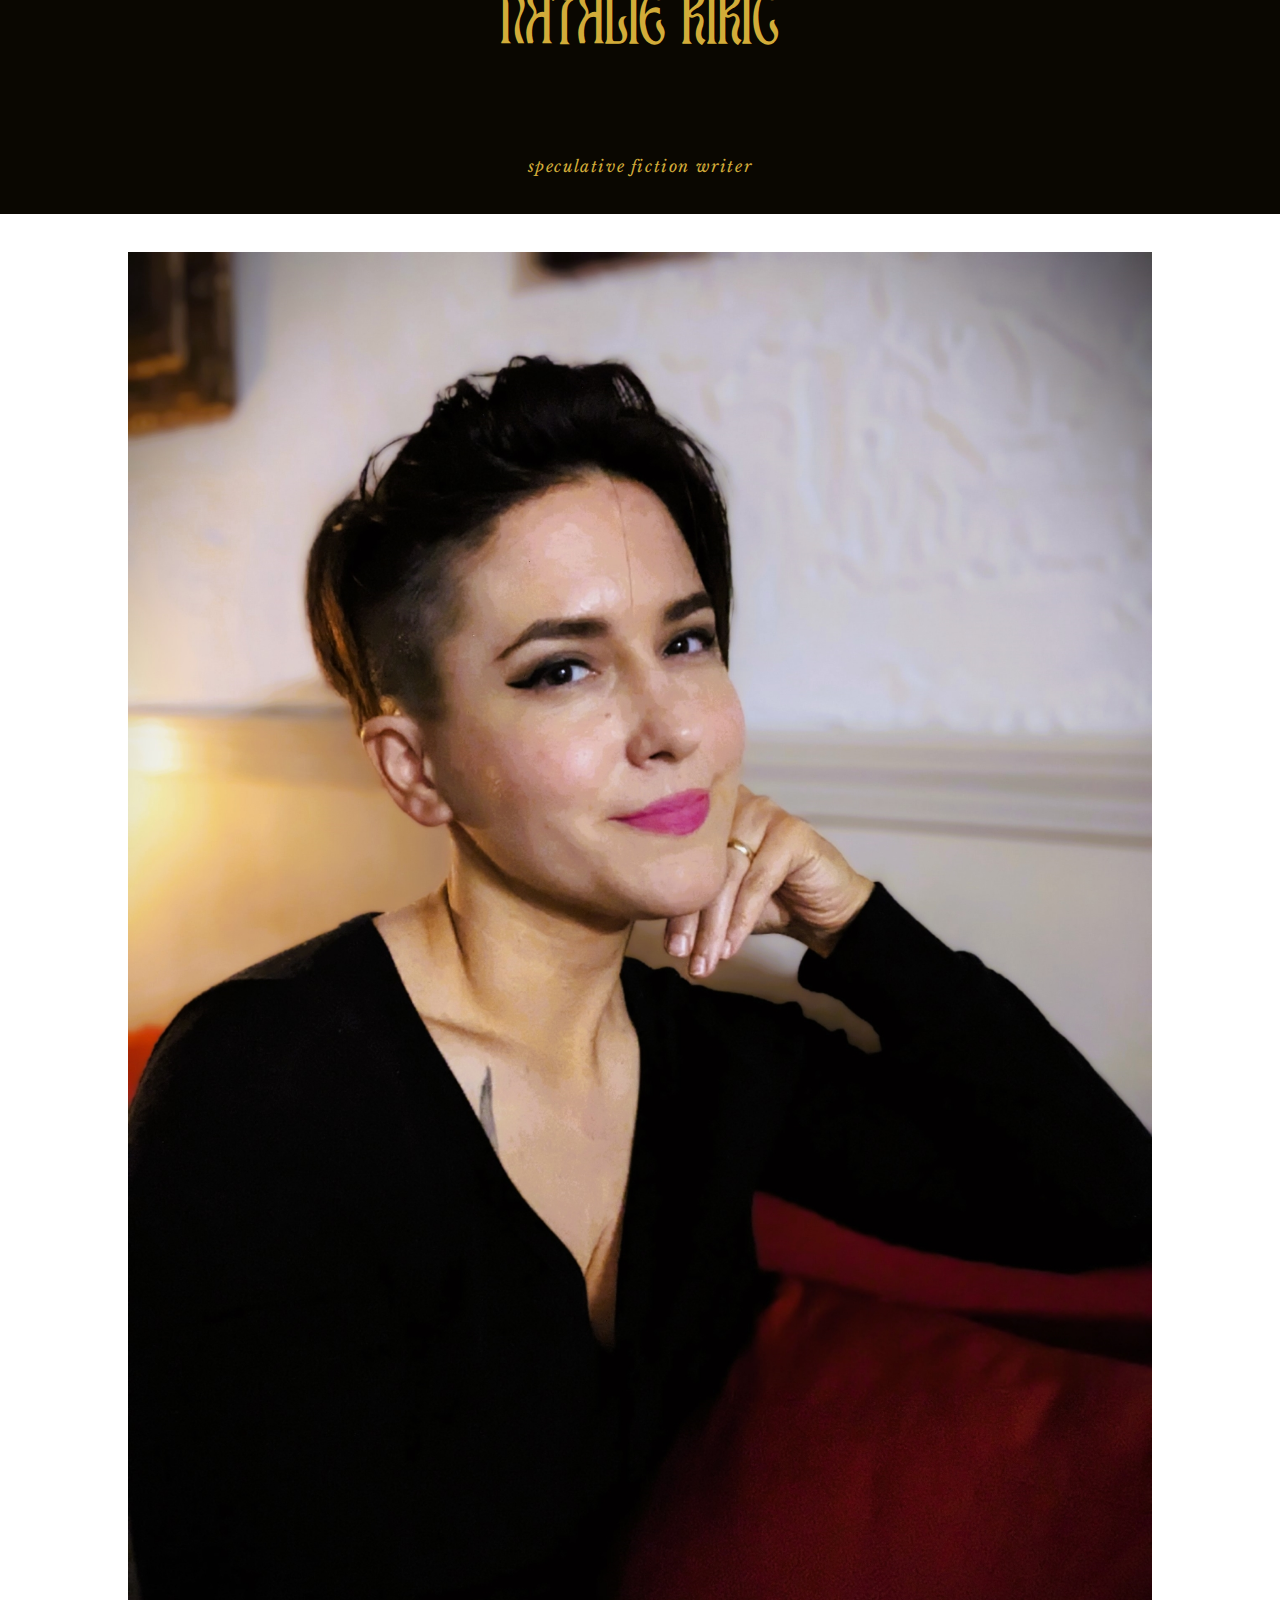
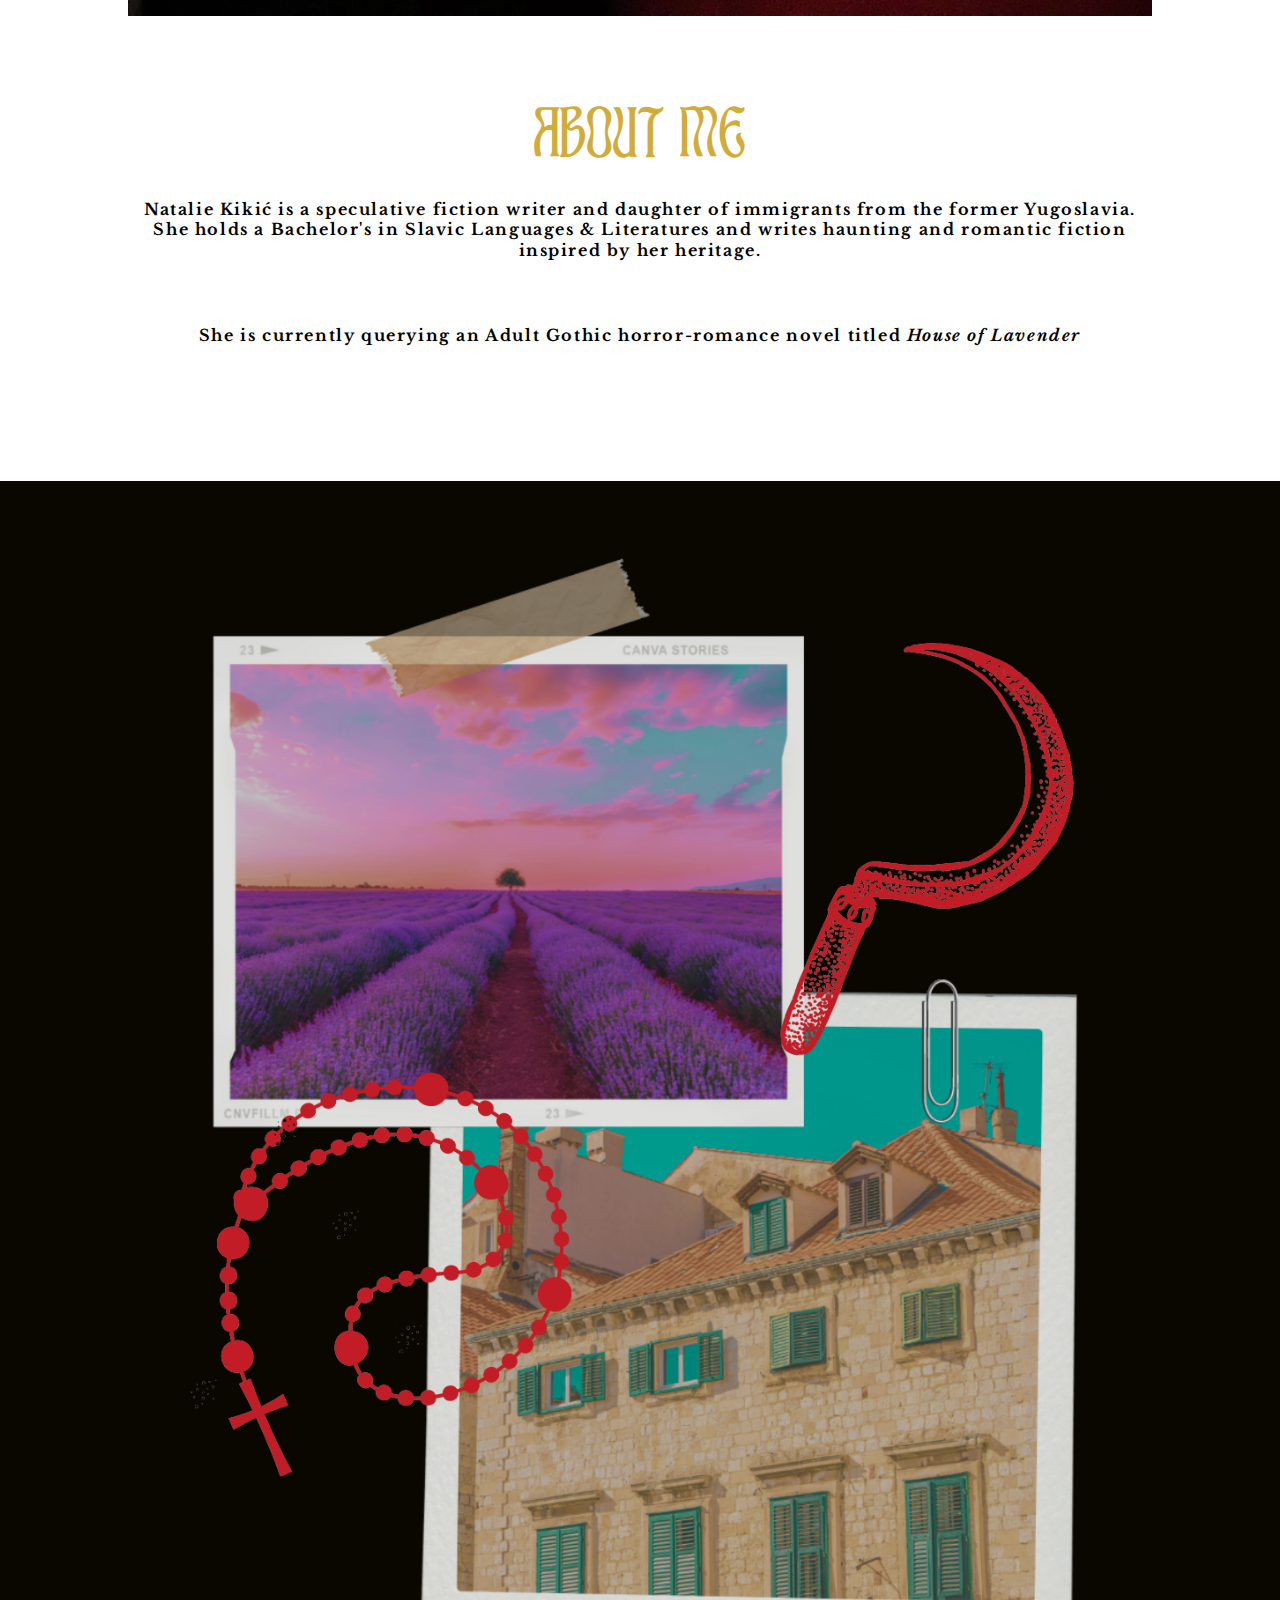
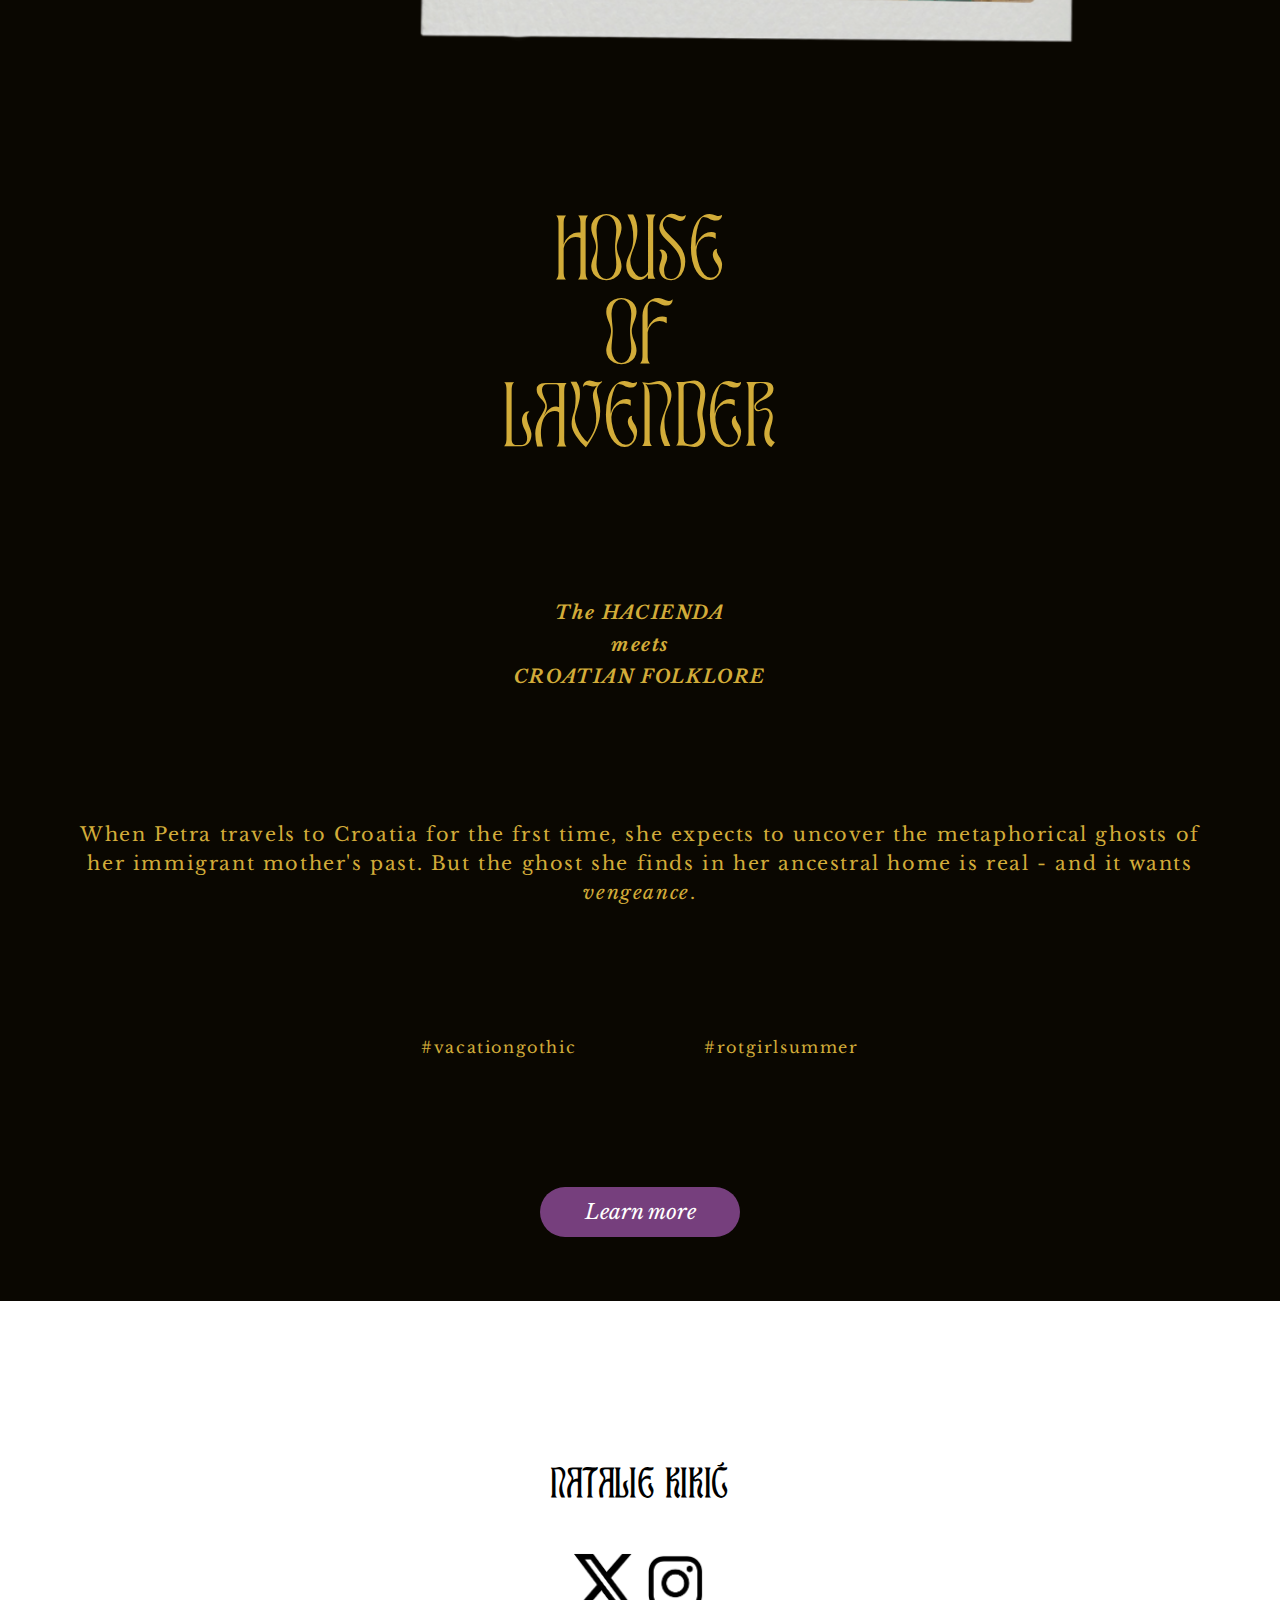
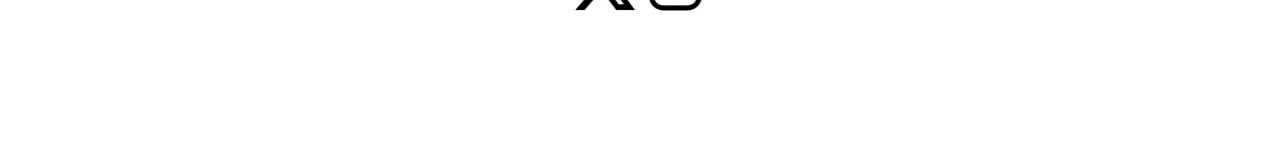
==== commit 9a24a6c9: "HTML for short work added" ====
--- a/natalie-kikic/index.html
+++ b/natalie-kikic/index.html
@@ -18,7 +18,7 @@
             <ul>
                 <li><a href="index.html">Home</a></li>
                 <li><a href="books.html">Books</a></li>
-                <li><a href="short-works.html">Short Works</a></li>
+                <li><a href="short-work.html">Short Work</a></li>
                 <li><a href="about.html">About</a></li>
                 <li><a href="contact.html">Contact</a></li>
             </ul>
--- a/natalie-kikic/style.css
+++ b/natalie-kikic/style.css
@@ -561,3 +561,27 @@
     margin-left:7%;
 }
 
+/* #####End of books page########## */
+
+/* #####Start of short work page########## */
+
+article.short-work {
+    display: flex;
+    flex-flow: column nowrap;
+}
+
+section.intro-short-work {
+    display: flex;
+    flex-flow: column nowrap;
+}
+
+section.nightmare {
+    display: flex;
+    flex-flow: column nowrap;
+}
+
+section.grandfather {
+    display: flex;
+    flex-flow: column nowrap;
+}
+
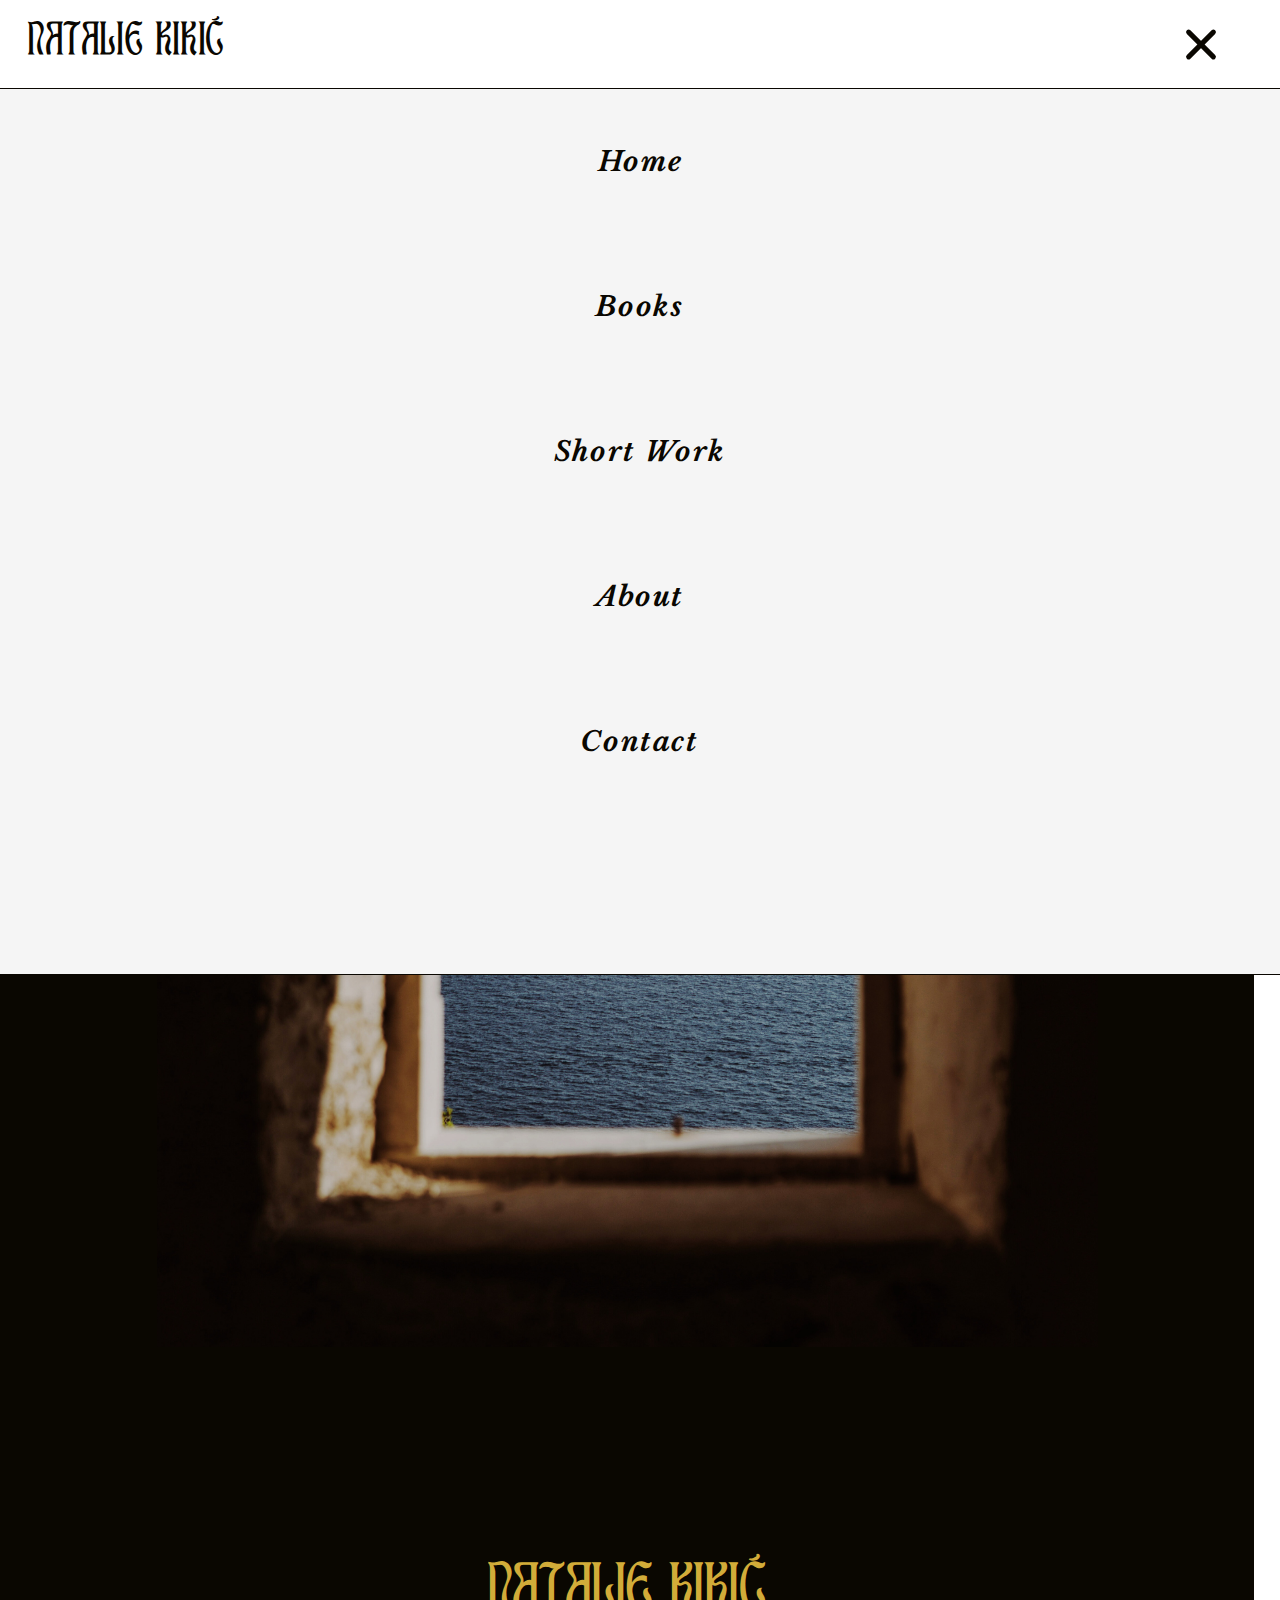
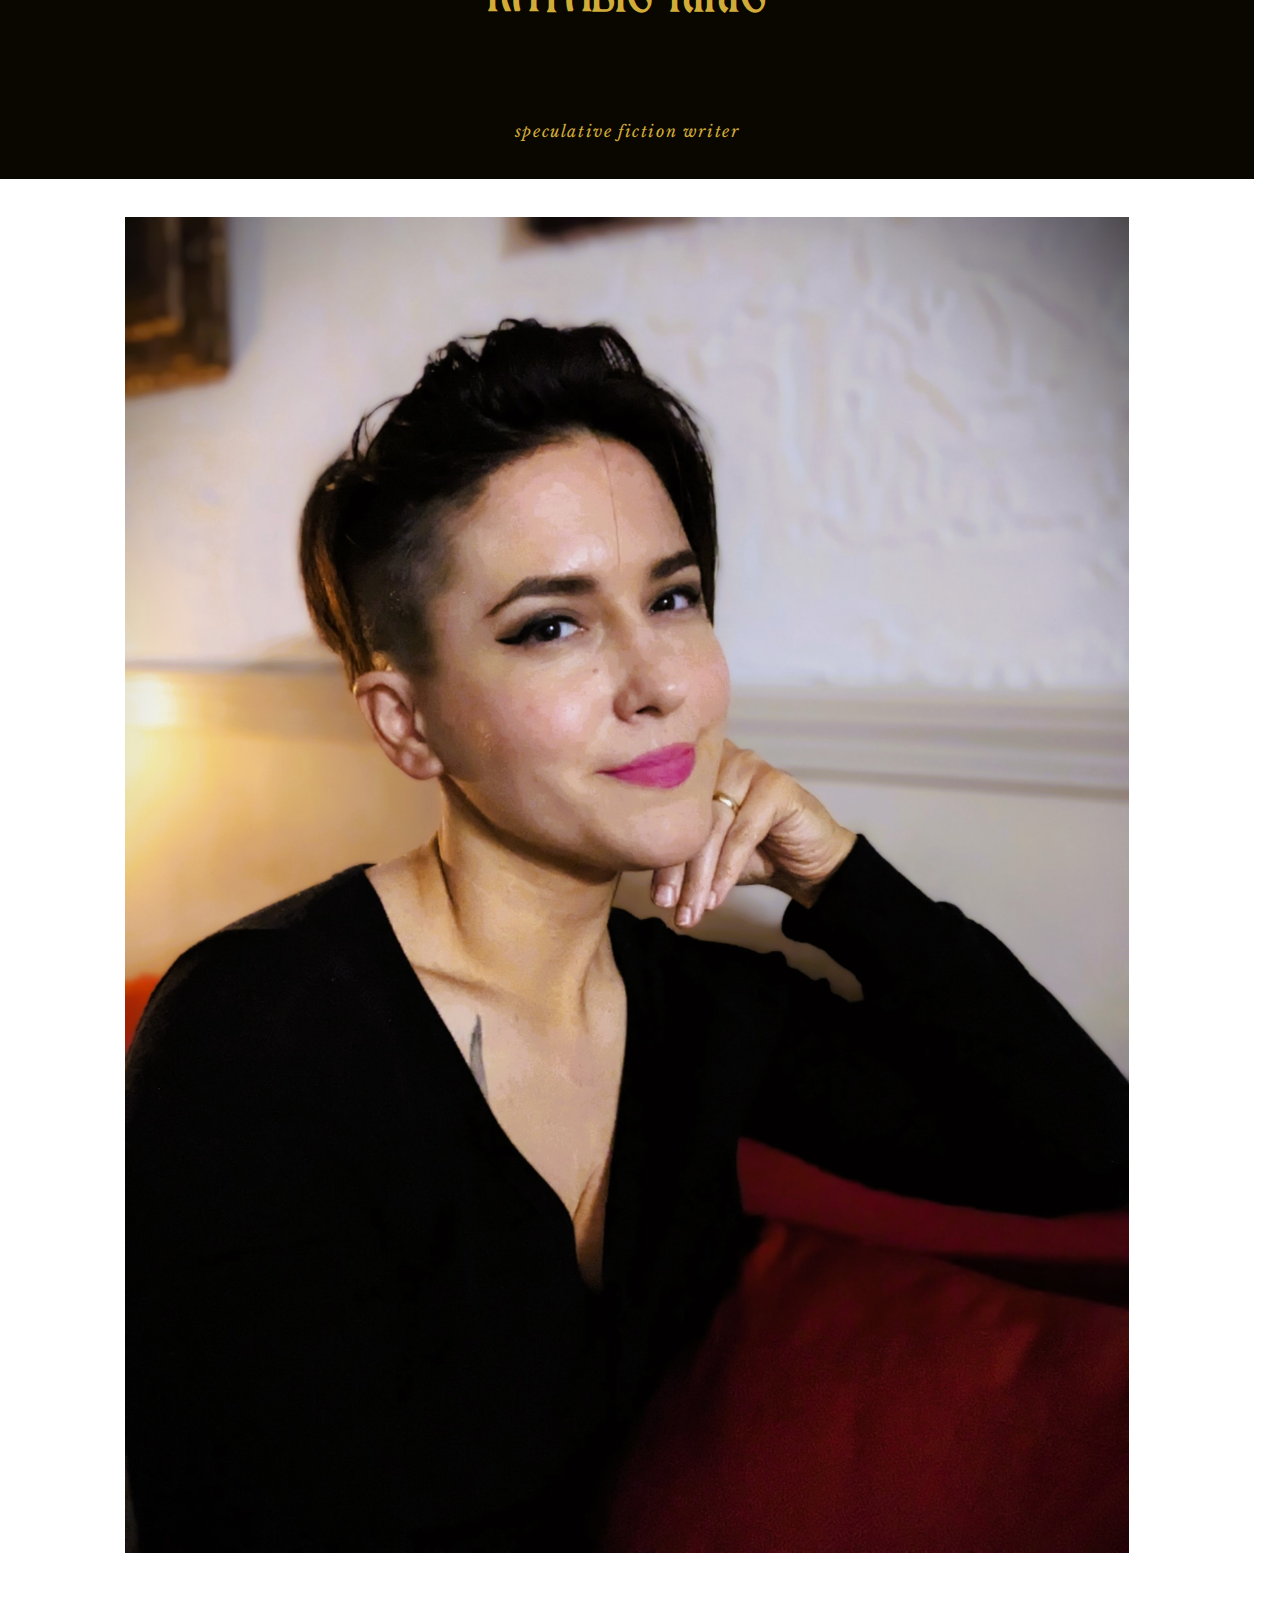
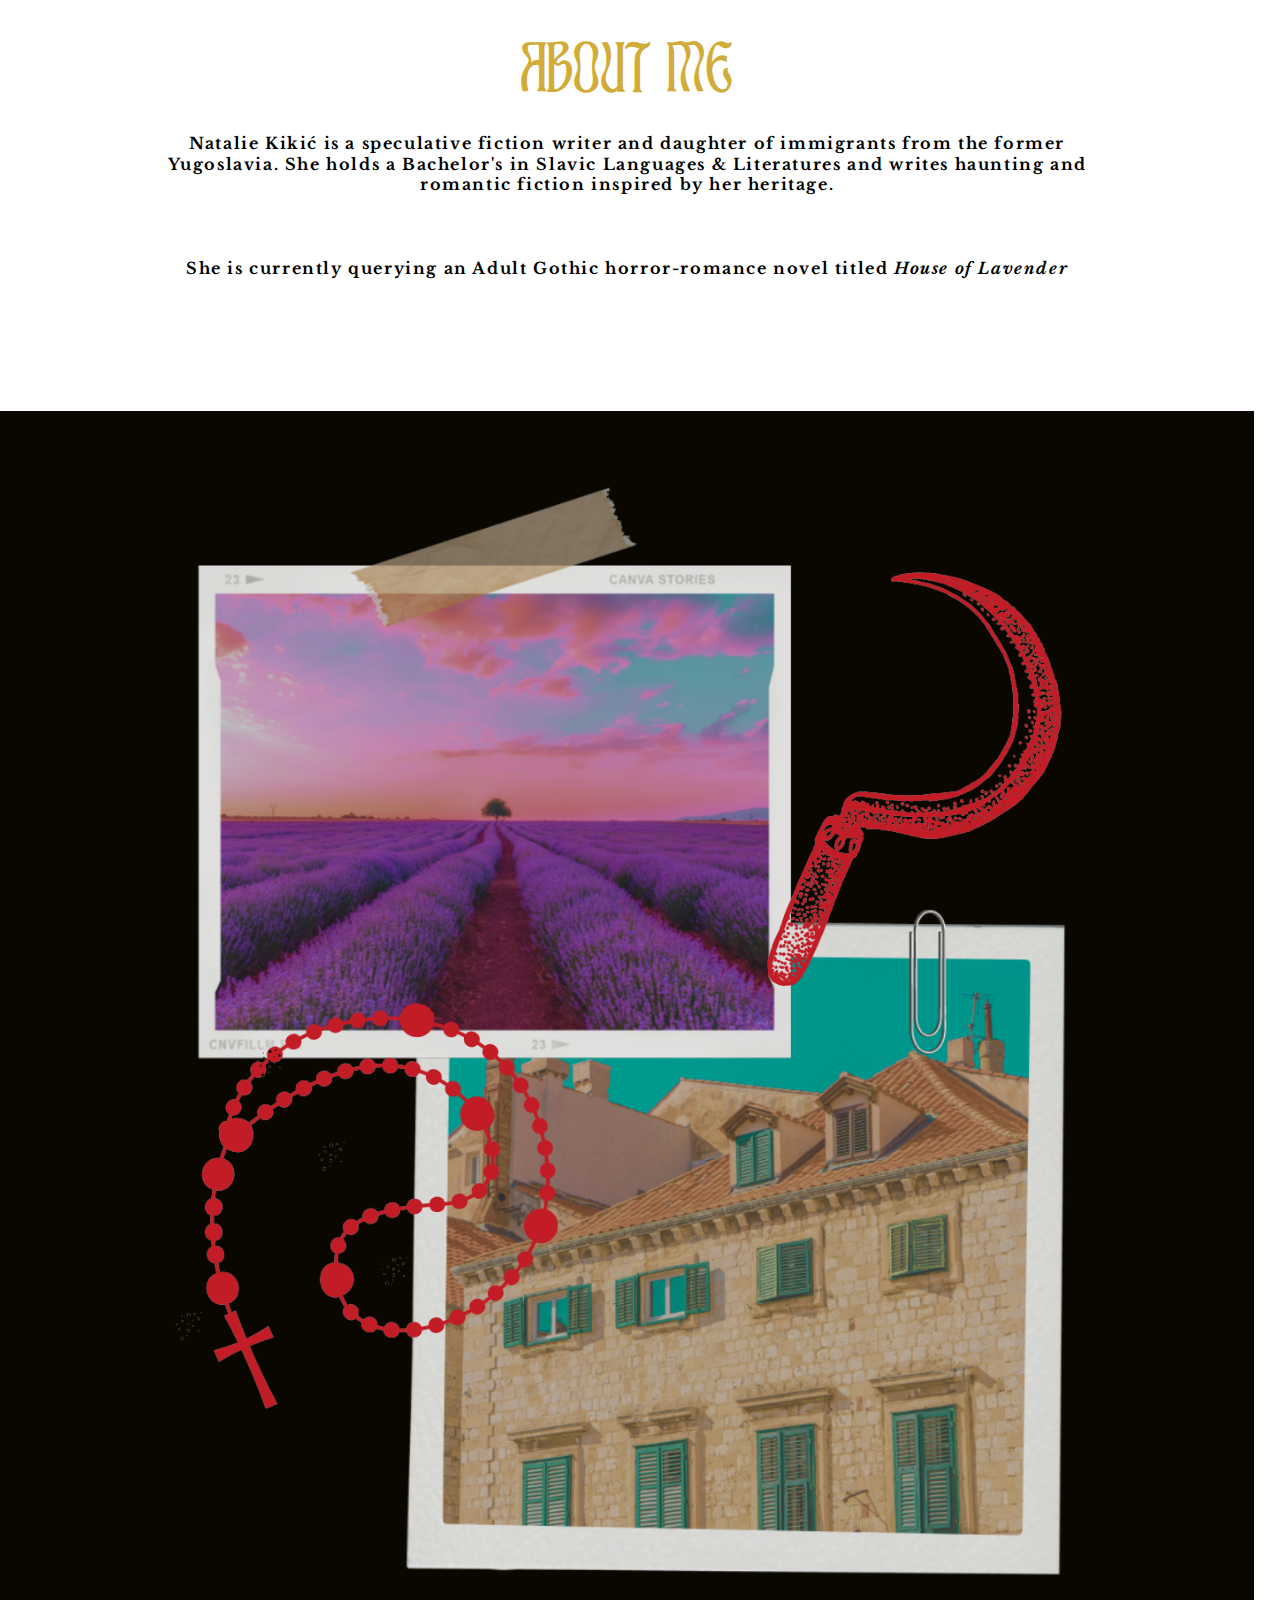
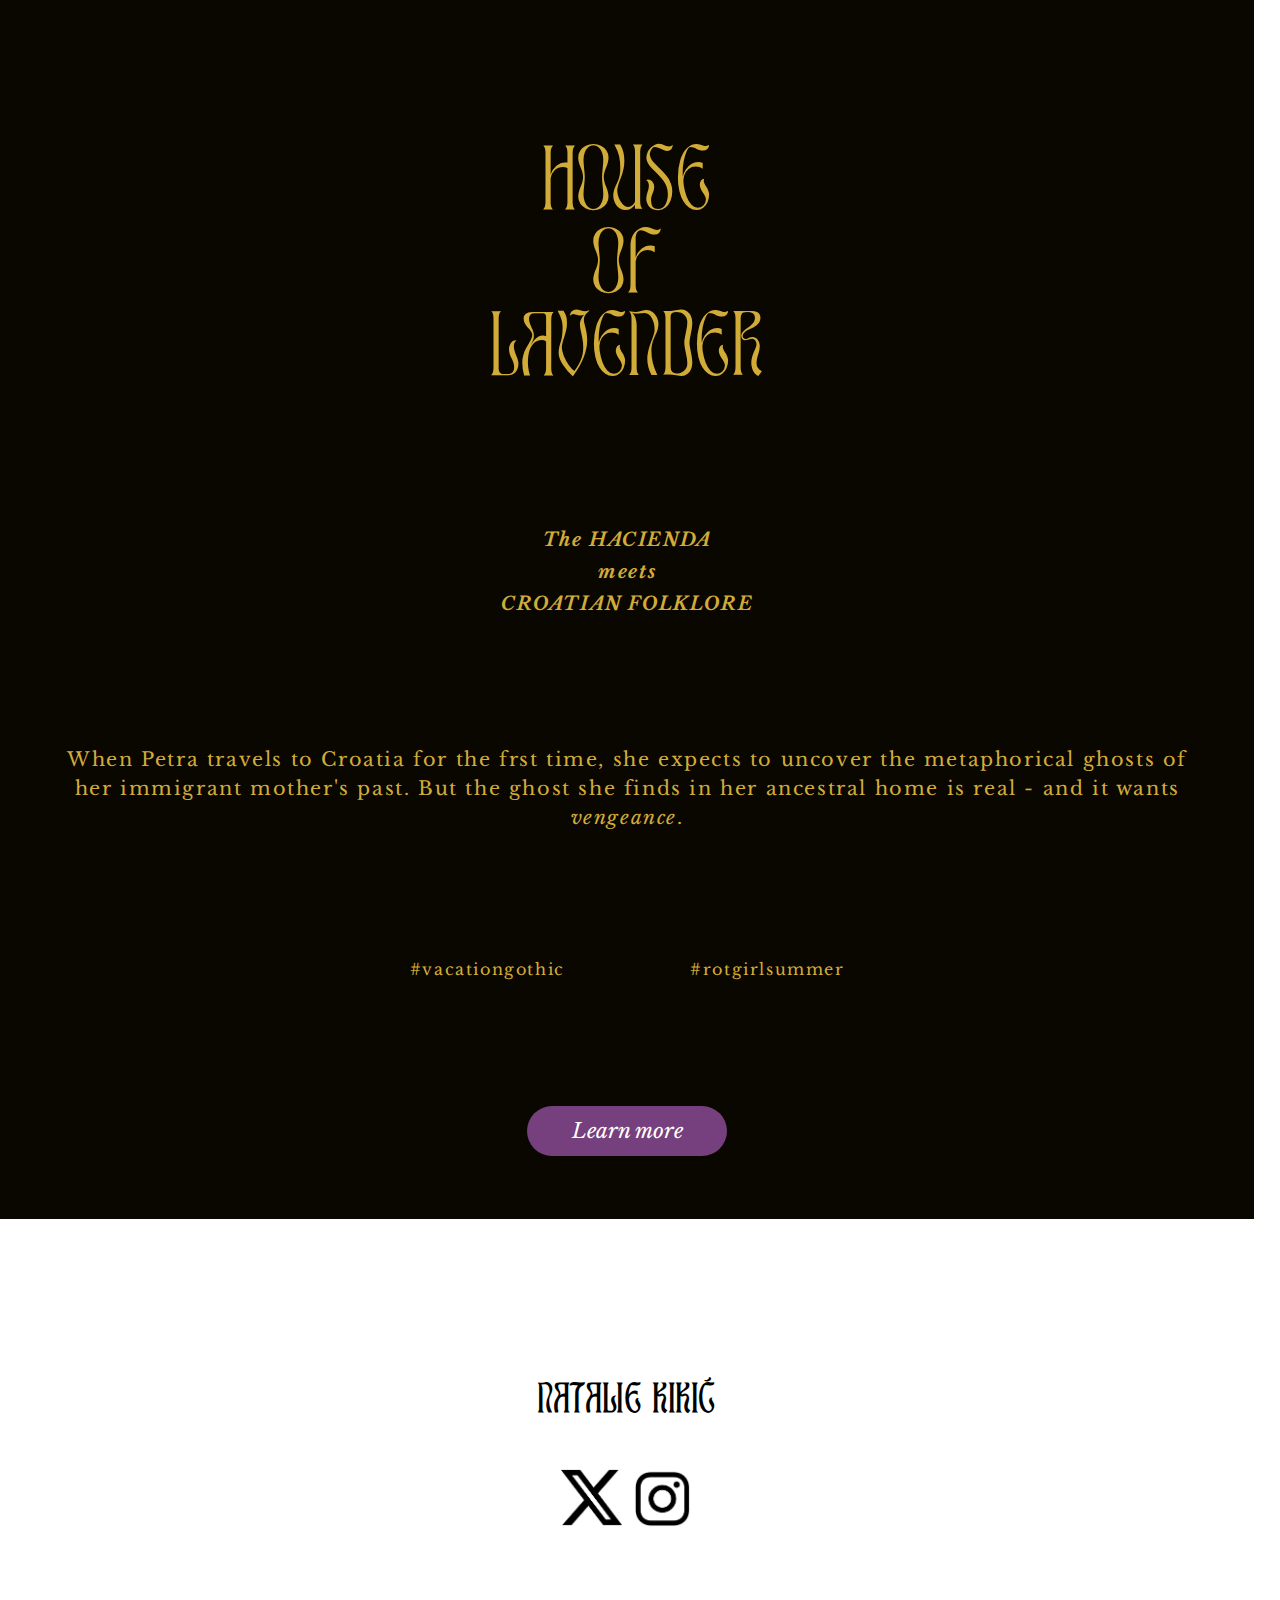
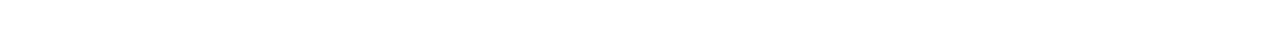
==== commit 3f09e501: "adjustments to vw on header" ====
--- a/natalie-kikic/index.html
+++ b/natalie-kikic/index.html
@@ -73,6 +73,7 @@
             <button class="learn-more-button">Learn more</button>
         </article>
     </main>
+    
     <footer>
         <article id="footer-logo" class="footer-logo">
             <h2>NATALIE KIKIĆ</h2>
--- a/natalie-kikic/style.css
+++ b/natalie-kikic/style.css
@@ -7,6 +7,20 @@
     padding: 0;
     box-sizing: border-box;
 }
+
+header {
+    max-width: 100vw;
+}
+
+.menu-button {
+    margin-right: 4%;
+}
+
+main, footer {
+    max-width: 98vw;
+}
+
+
 
 /* utility classes  */
 
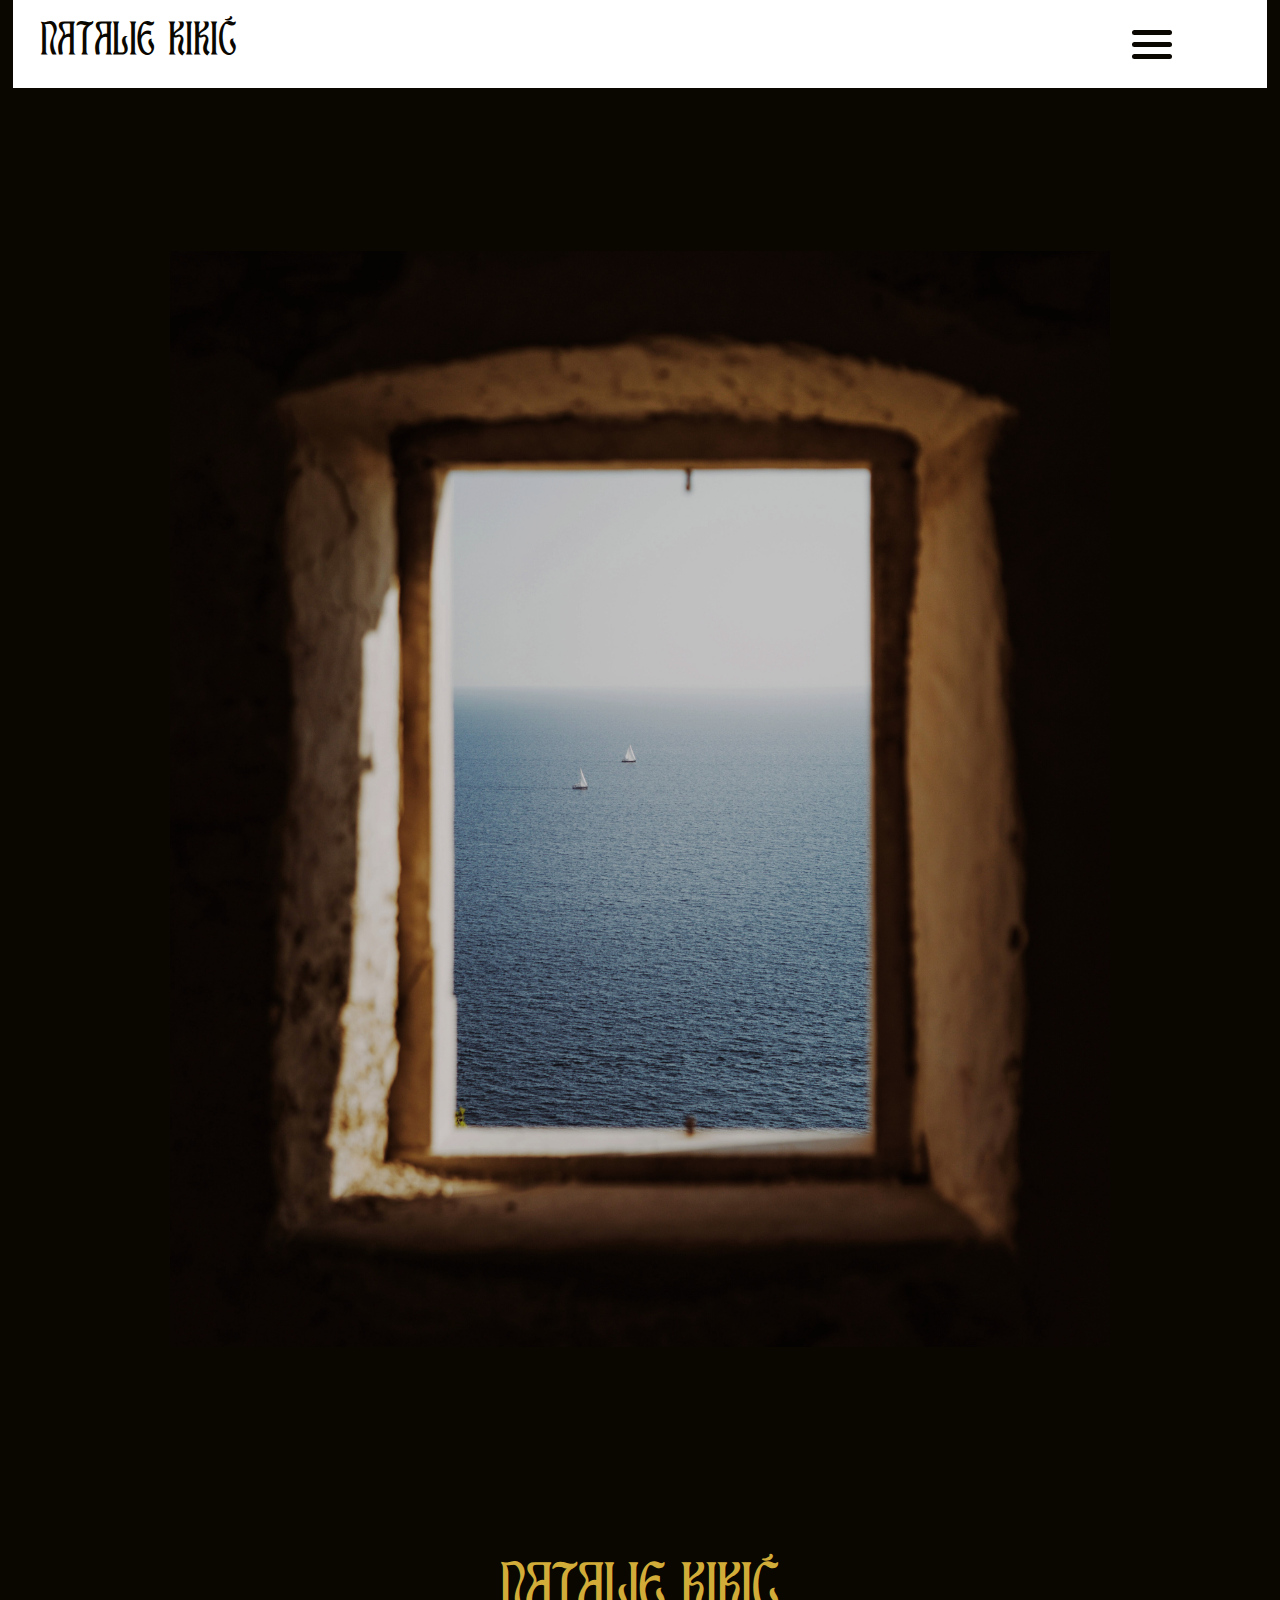
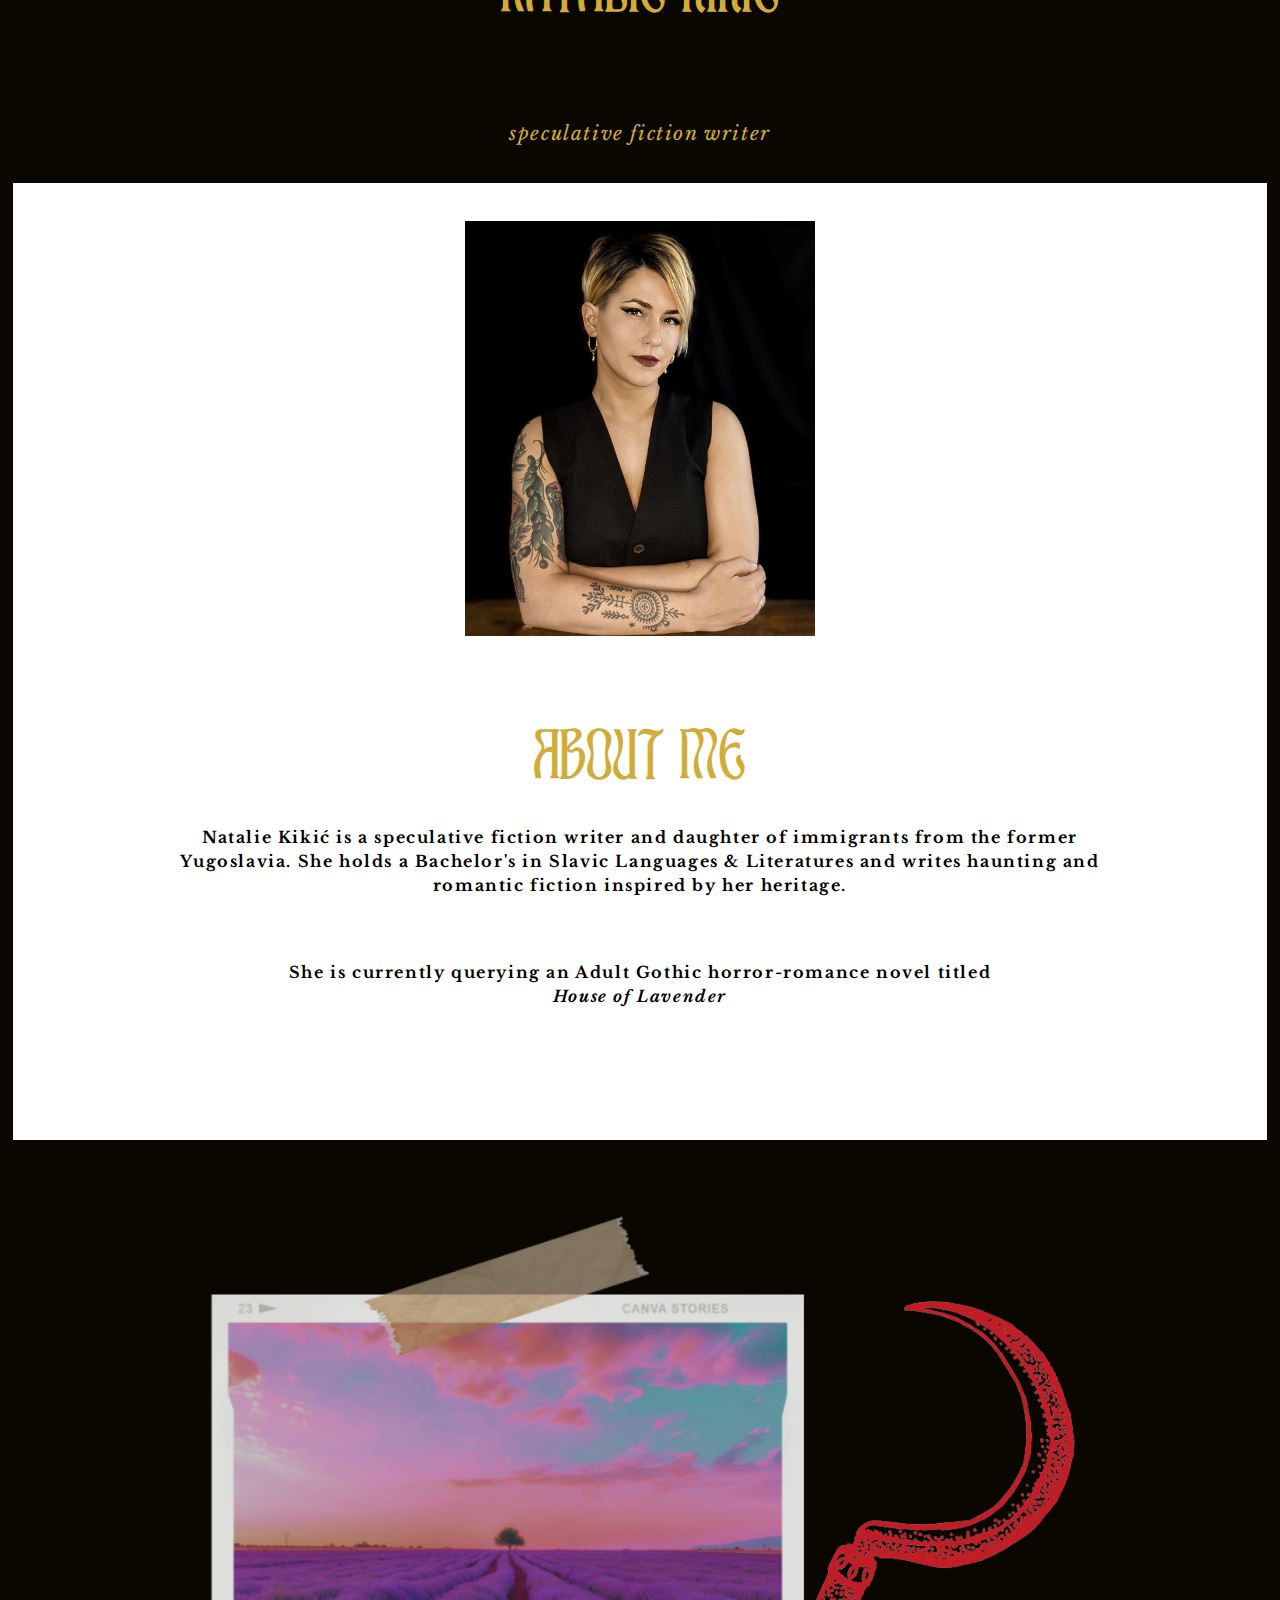
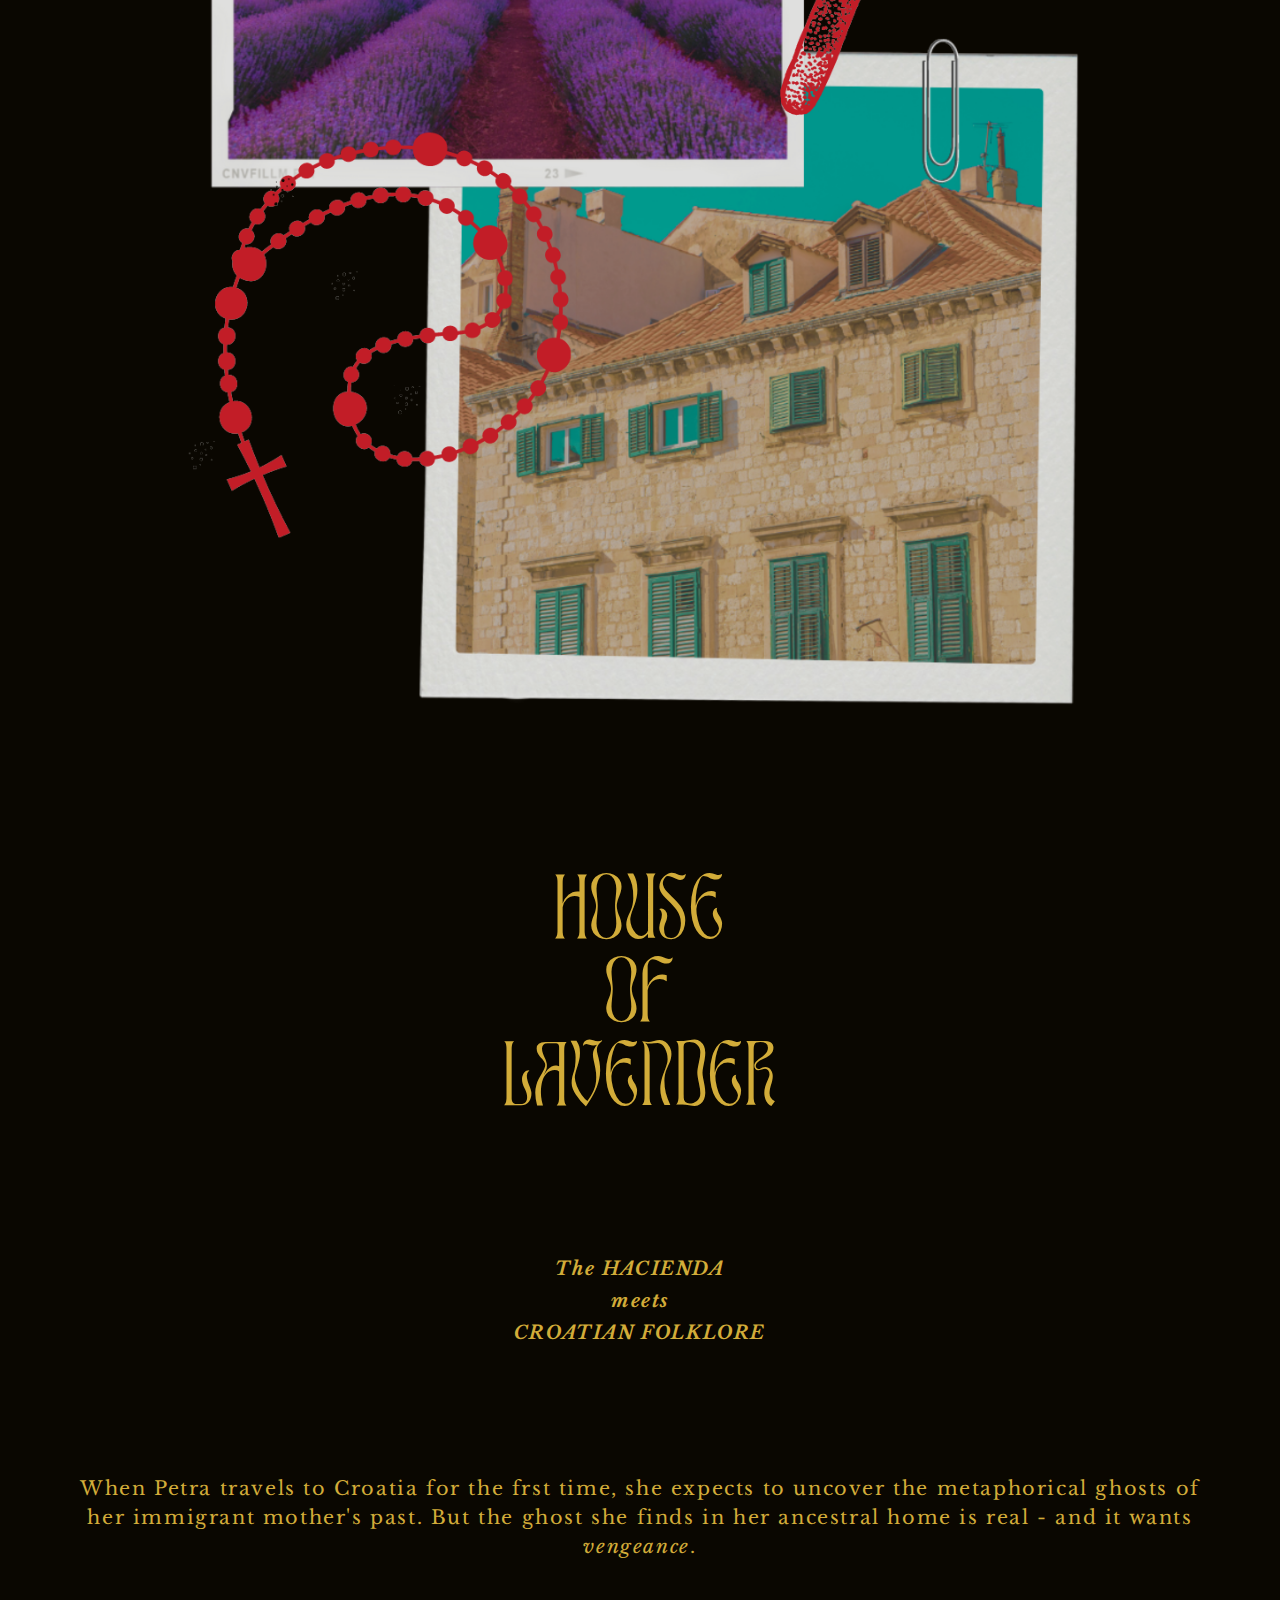
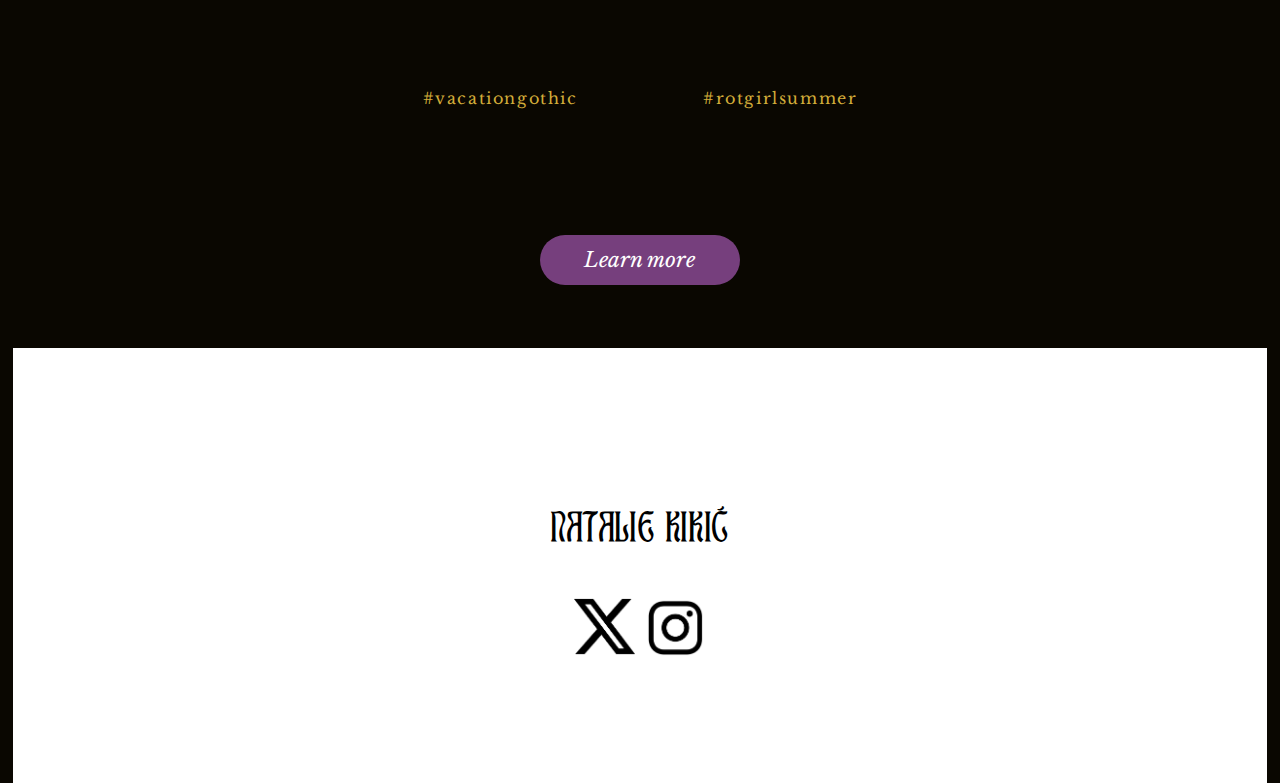
==== commit ef8ab2c3: "short-work and about added" ====
--- a/natalie-kikic/index.html
+++ b/natalie-kikic/index.html
@@ -38,12 +38,12 @@
 
         <article id = "about-me" class="about-me">
             <figure>
-                <img src="img/headshot.jpg" alt="A professional photograph of author Natalie Kikić" width = "1442" height = "1920">
+                <img src="img/headshot.png" alt="A professional photograph of author Natalie Kikić" width = "600" height = "713">
                 <figcaption>
                     <h2>ABOUT ME</h2>
                     <p>Natalie Kikić is a speculative fiction writer and daughter of immigrants from the former Yugoslavia. She holds a Bachelor's in Slavic Languages & Literatures and writes haunting and romantic fiction inspired by her heritage.</p>
 
-                    <p>She is currently querying an Adult Gothic horror-romance novel titled <em>House of Lavender</em></p>
+                    <p>She is currently querying an Adult Gothic horror-romance novel titled<br> <em>House of Lavender</em></p>
                 </figcaption>
             </figure>
 
@@ -73,7 +73,7 @@
             <button class="learn-more-button">Learn more</button>
         </article>
     </main>
-    
+
     <footer>
         <article id="footer-logo" class="footer-logo">
             <h2>NATALIE KIKIĆ</h2>
--- a/natalie-kikic/style.css
+++ b/natalie-kikic/style.css
@@ -7,19 +7,28 @@
     padding: 0;
     box-sizing: border-box;
 }
-
-header {
-    max-width: 100vw;
+html {
+    display: flex;
+    flex-flow:column nowrap;
+    text-align: center;
+    background-color: #0A0701;
+    font-size: 1rem;
+    font-family: "Libre Baskerville", serif;
+    font-weight: 400;
+    font-style: normal;
+    letter-spacing: 0.1em;
+}
+
+
+header, main, footer {
+    max-width: 98vw;
+    margin-left: 1%;
+    margin-right: 1%;
 }
 
 .menu-button {
-    margin-right: 4%;
-}
-
-main, footer {
-    max-width: 98vw;
-}
-
+    margin-right: 7%;
+}
 
 
 /* utility classes  */
@@ -48,7 +57,7 @@
     font-style: italic;
   }
   
-  img {
+img {
     display:block;
 }
 
@@ -66,14 +75,6 @@
 /* end utility classes */
 
 
-html {
-    font-size: 1rem;
-    font-family: "Libre Baskerville", serif;
-    font-weight: 400;
-    font-style: normal;
-    letter-spacing: 0.1em;
-}
-
 
 body {
     max-width: 100vw;
@@ -91,12 +92,12 @@
 header {
     background-color: white;
     color: var(--HEADER-BGCOLOR);
+    width: 100%;
+    border-bottom: 0.5px solid #0A0701;
     position: fixed;
     top: 0;
     left: 0;
-    width: 100vw;
-    z-index: 99;
-    border-bottom: 0.5px solid #0A0701;
+    z-index: 999;
 }
 
 
@@ -107,6 +108,7 @@
     justify-content: space-between;
     align-items: center;
     min-height:5rem;
+   
 }
 
 .sticky-heading h1 {
@@ -244,6 +246,7 @@
     min-height:99vh;
 
 
+
 }
 
 .hero figure{
@@ -281,7 +284,7 @@
 
 .hero p.italic-caption {
     flex-grow:10;
-    font-size: 1em;
+    font-size: 1.2rem;
     padding: 3%;
 }
 
@@ -289,7 +292,7 @@
 START of about-me article
 */
 
-.about-me article {
+.about-me {
     background-color: white;
 }
 
@@ -315,6 +318,7 @@
 }
 
 .about-me figcaption h2{
+    line-height: 1.2;
     font-size: 3rem;
     text-align: center;
     color:#D2AC39;
@@ -324,7 +328,8 @@
     text-align: center;
     padding:3%;
     font-weight: 800;
-    line-height:1.3;
+    line-height: 1.5;
+    font-size: 1.0rem;
 }
 
 /* END of about-me article
@@ -490,9 +495,10 @@
     display: flex;
     flex-flow:column nowrap;
     justify-content: flex-start;
-    margin-left:9%;
-    margin-right:9%;
+    margin-left:0%;
+    margin-right:0%;
     margin-bottom:5%;
+    background-color: white;
 
 }
 
@@ -575,27 +581,139 @@
     margin-left:7%;
 }
 
-/* #####End of books page########## */
-
+/* #####End of books page########## 
+**************************************************************************************************
+*/
 /* #####Start of short work page########## */
 
-article.short-work {
+main.short-work {
     display: flex;
     flex-flow: column nowrap;
-}
-
-section.intro-short-work {
+    background-color: white;
+}
+
+article.intro-short-work {
     display: flex;
     flex-flow: column nowrap;
 }
 
-section.nightmare {
+.intro-short-work h2 {
+    color:#D2AC39;
+    font-size: 3.0rem;
+    line-height: 1.5;
+    padding:10%;
+    text-align: center;
+    font-weight: 100;
+    margin-top:20%;
+    }
+
+
+.intro-short-work img {
+    max-width:100%;
+    height: auto;
+}
+
+article.nightmare {
     display: flex;
     flex-flow: column nowrap;
 }
 
-section.grandfather {
+.nightmare h3 {
+    color:#D2AC39;
+    line-height: 1.5;
+    font-size: 2.5rem;
+    padding: 15%;
+    padding-left:8%;
+    padding-right: 8%;
+    font-weight: 200;
+}
+
+.nightmare p {
+    font-style: italic;
+    padding: 5%;
+    font-size: 1.4rem;
+}
+
+.nightmare a {
+    font-style: italic;
+    font-weight: 900;
+    color:#0A0701;
+    padding:2%;
+    font-size: 1.3rem;
+}
+
+article.grandfather {
     display: flex;
     flex-flow: column nowrap;
 }
 
+div.no-wrap{
+    display:inline-block;
+}
+
+.grandfather h3 {
+    color:#D2AC39;
+    line-height: 1.5;
+    font-size: 2.5rem;
+    padding: 15%;
+    padding-left:8%;
+    padding-right: 8%;
+    font-weight: 200;
+}
+
+.grandfather p {
+    font-style: italic;
+    padding: 5%;
+    font-size: 1.3rem;
+}
+
+.grandfather a {
+    font-style: italic;
+    font-weight: 900;
+    color:#0A0701;
+    padding: 5%;
+    font-size: 1.4rem;
+
+/* END OF SHORT-WORK PAGE
+***********************************************************************************************
+
+/* ABOUT ME / BIO PAGE */
+
+main.biography {
+    display:flex;
+    flex-flow: column nowrap;
+    background-color: white;
+    align-items: center;
+    justify-content: center;
+    max-width:99%;
+}
+
+.biography img {
+    max-width: 80%;
+    height:auto;
+    margin-top: 20%;
+    padding: 5%;
+}
+
+.biography h2 {
+    color:#D2AC39;
+    font-size: 4rem;
+    line-height: 1.3;
+    padding:5%;
+    padding-left: 25%;
+    padding-right:25%;
+    text-align: center;
+    font-weight: 100;
+    }
+
+.biography p {
+    line-height: 1.4;
+    font-size: 1.0rem;
+    font-weight: 300;
+    padding-left: 7%;
+    padding-right: 7%;
+    padding-bottom: 7%;
+    text-align: justify;
+}
+
+
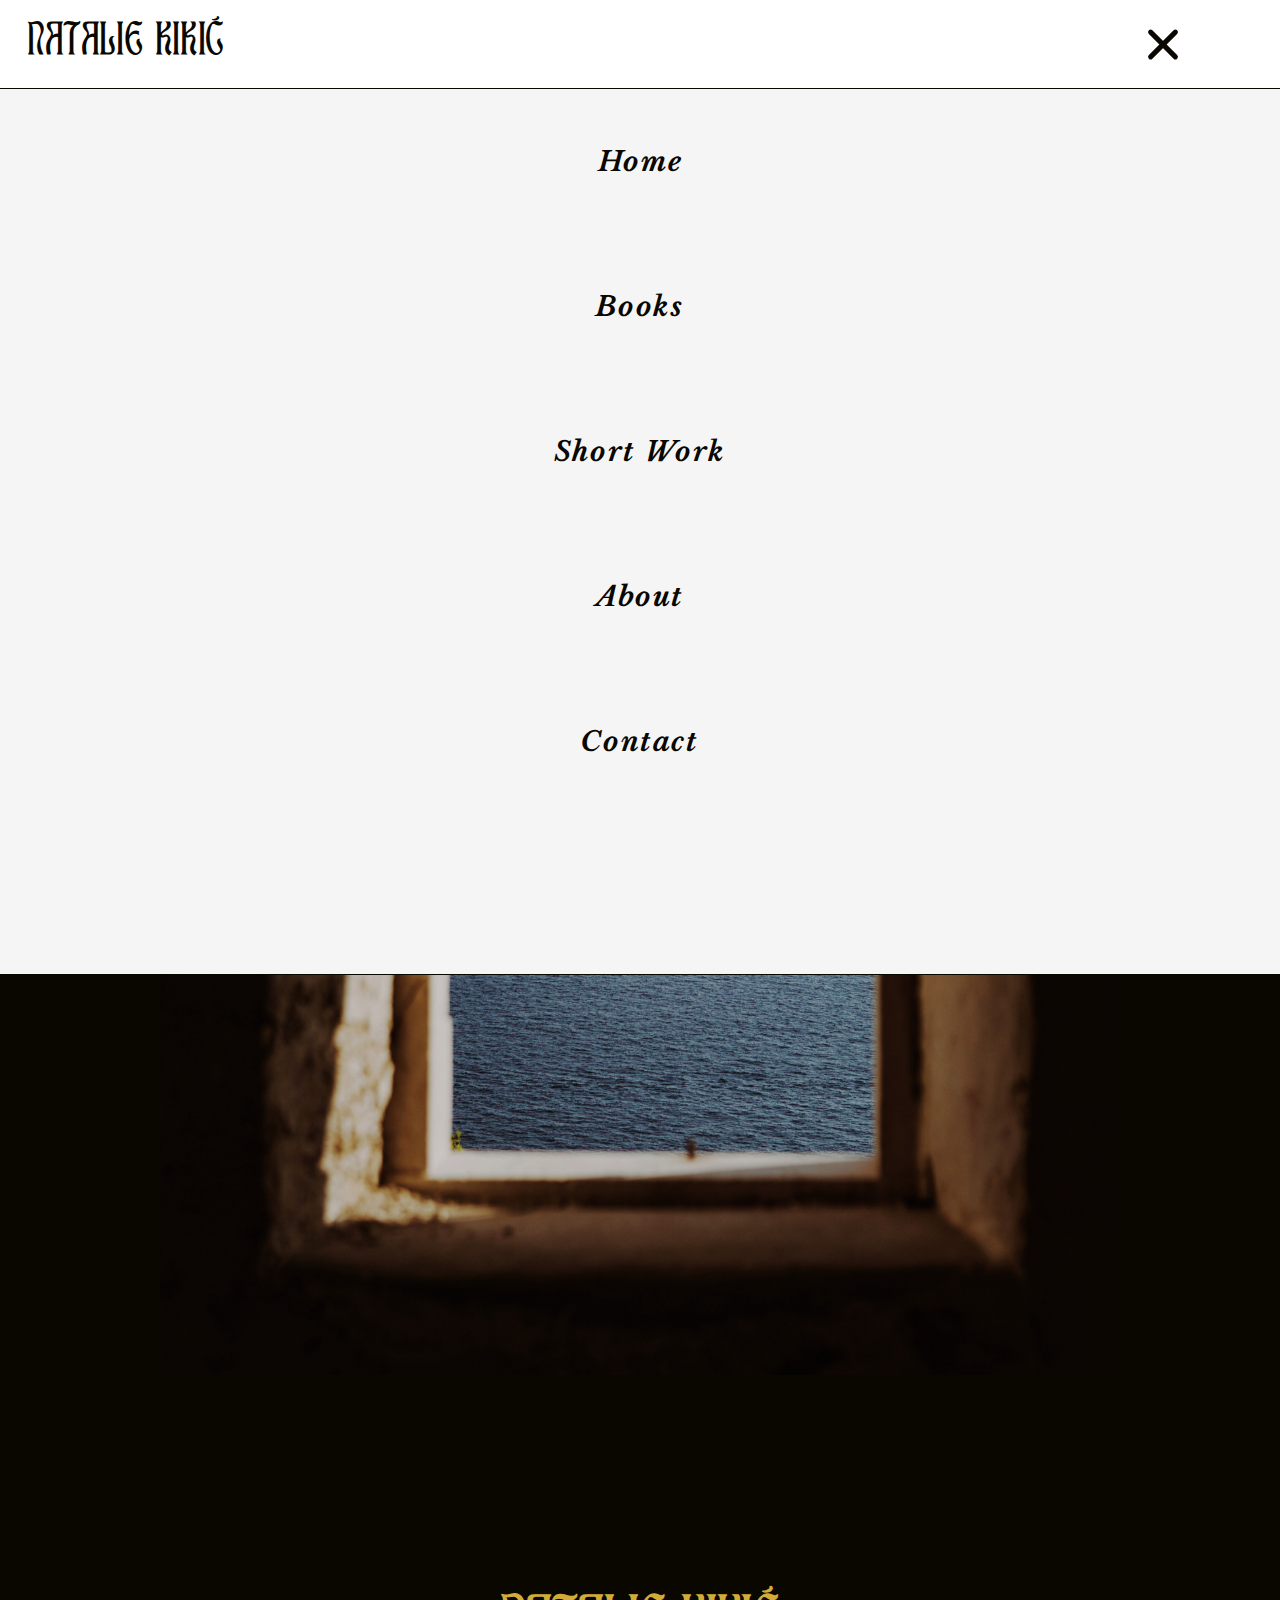
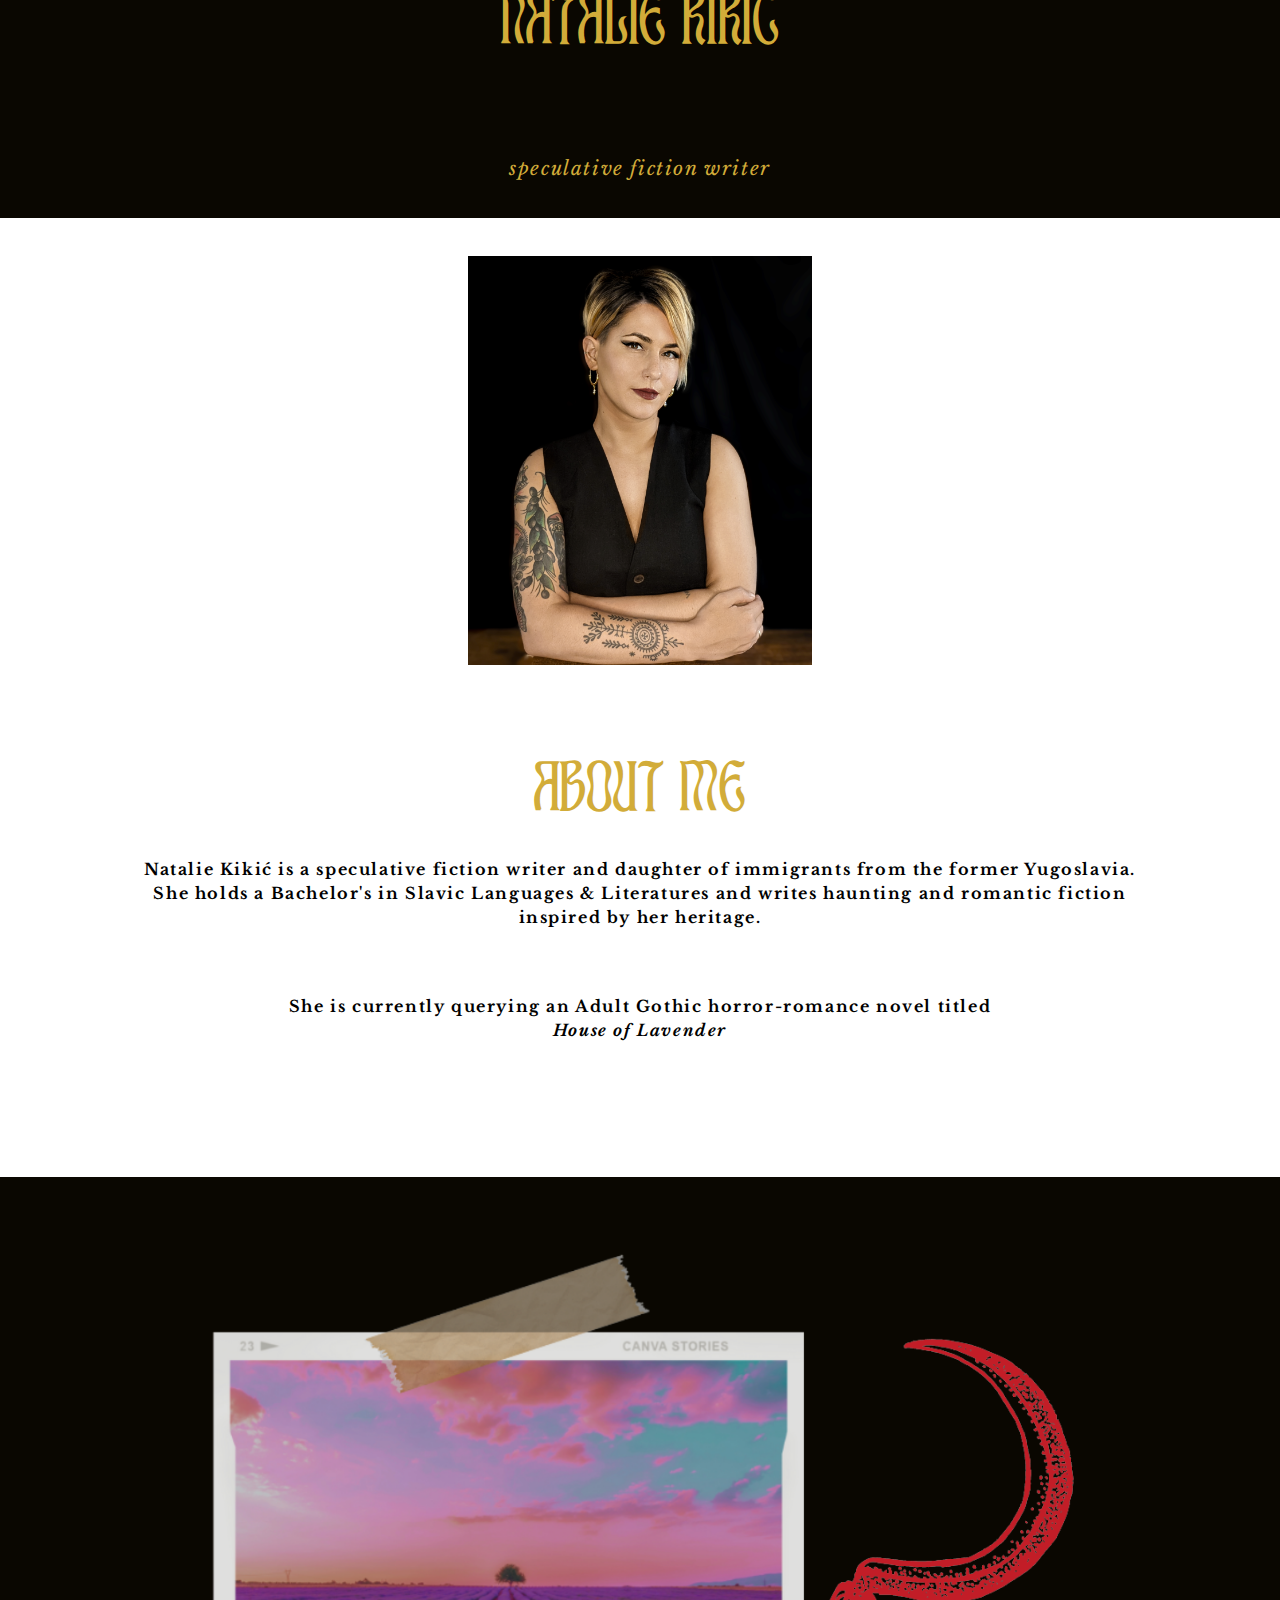
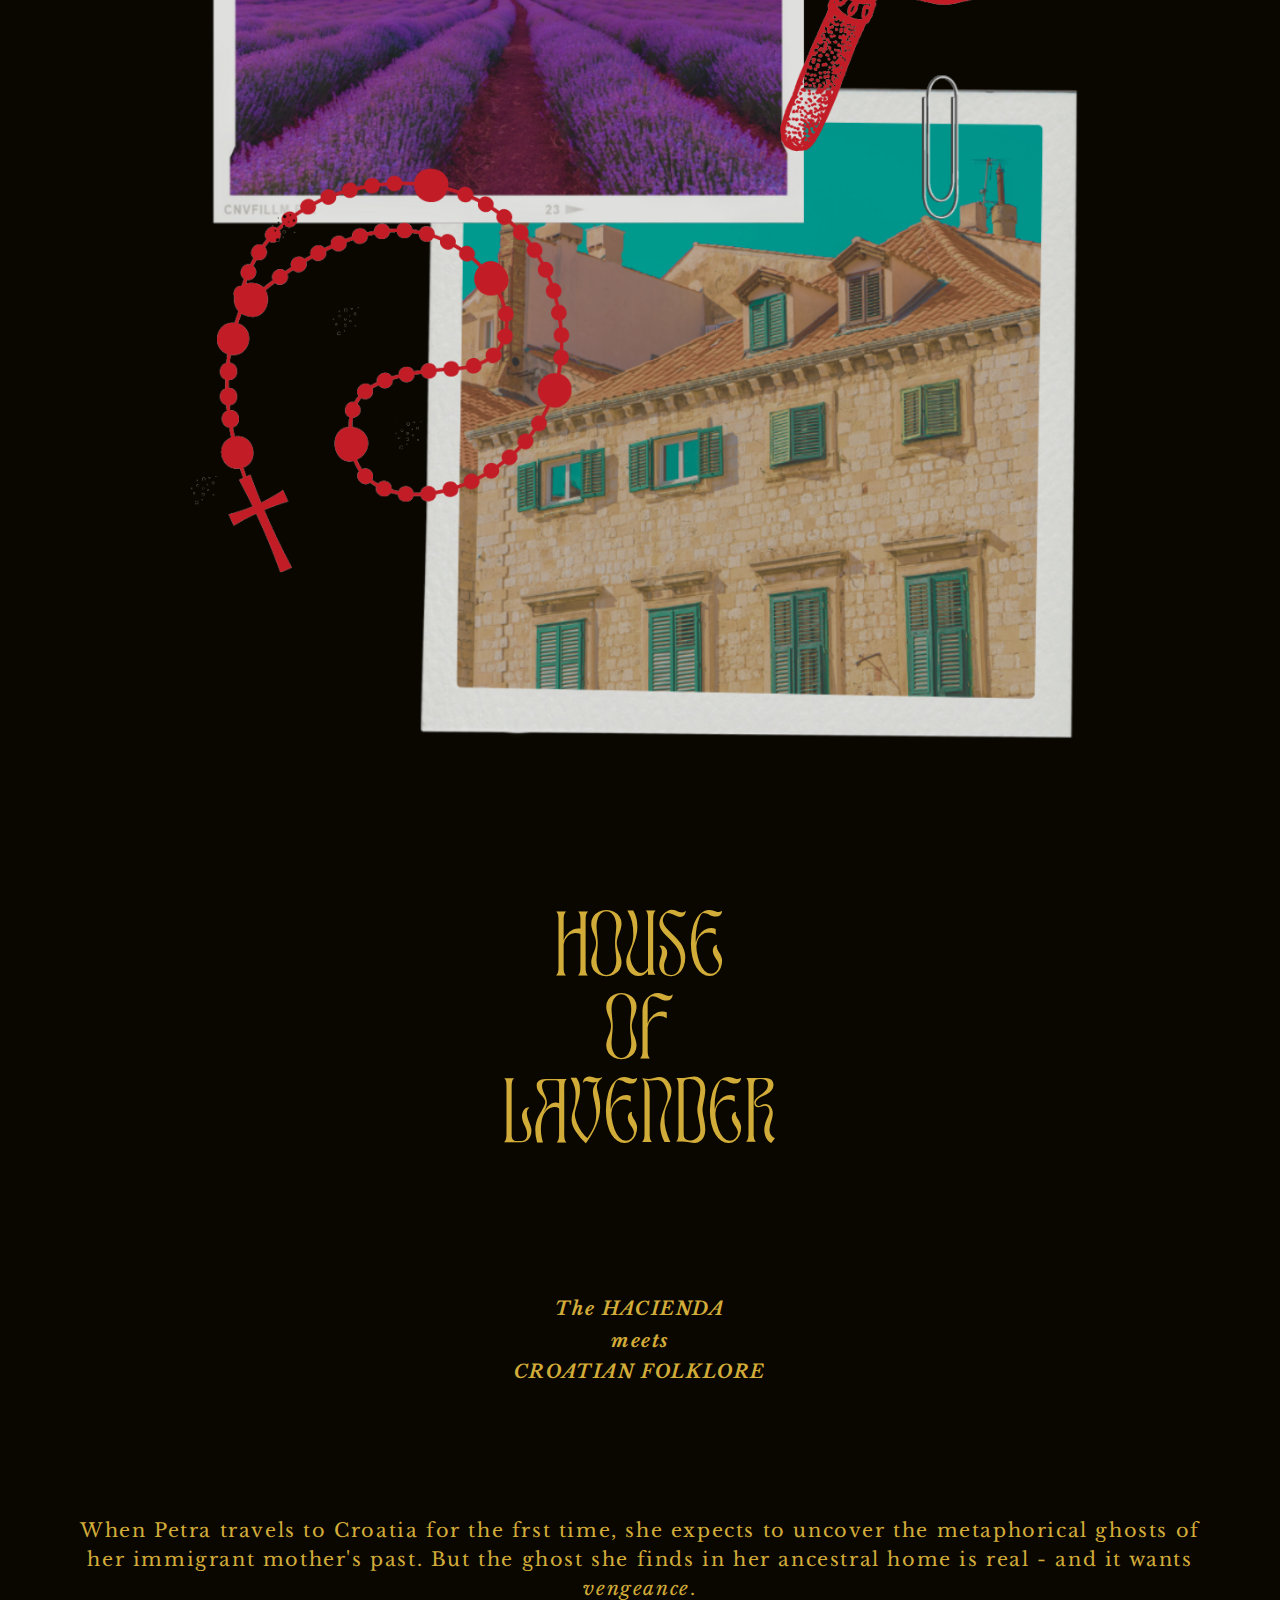
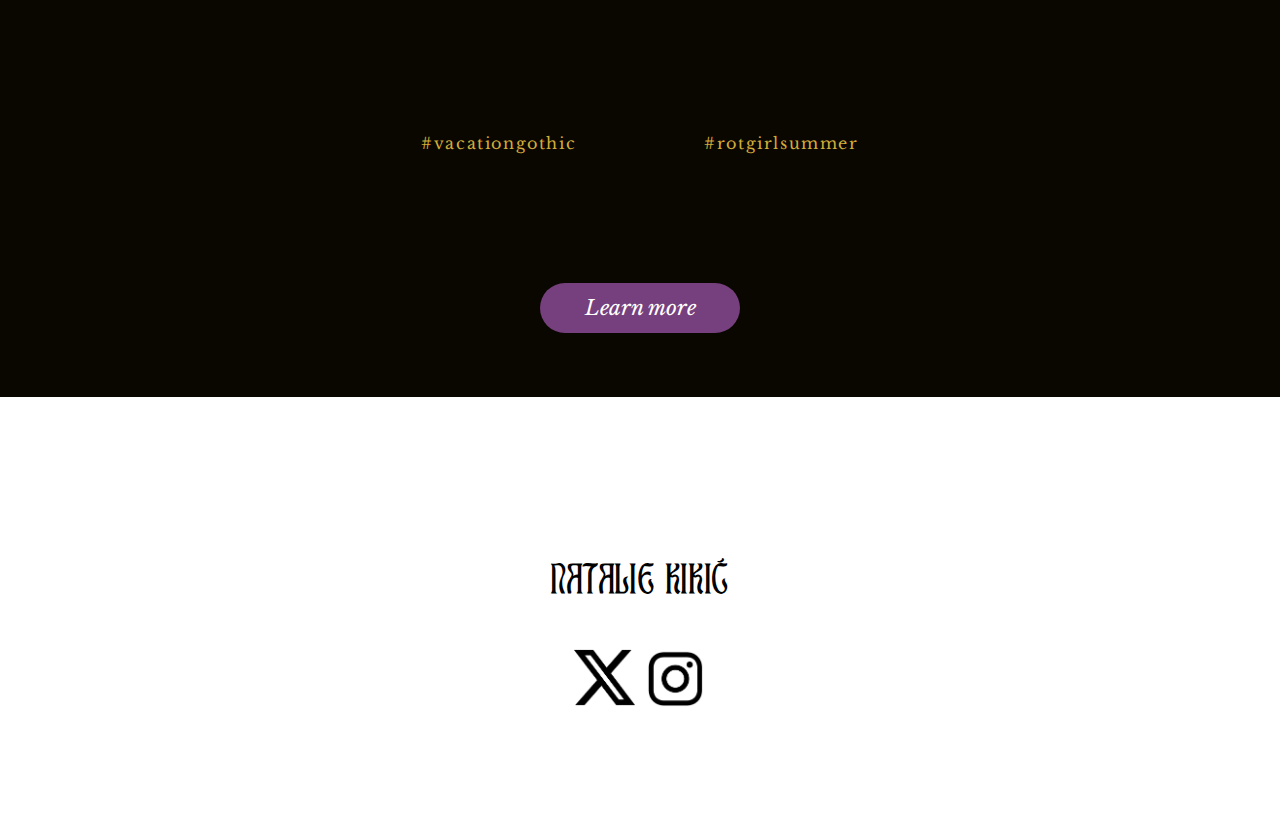
==== commit d5c8dc7f: "end of day 9/19" ====
--- a/natalie-kikic/index.html
+++ b/natalie-kikic/index.html
@@ -3,6 +3,9 @@
 <head>
     <meta charset="UTF-8">
     <meta name="viewport" content="width=device-width, initial-scale=1.0">
+    <meta name="author" content="Nicole Haight, Haus of Haight">
+    <meta name="description" content="This page is the home page for Natalie Kikić">
+    <link rel="icon" href="img/favicon.png" type="image/x-icon">
     <title>Natalie Kikić</title>
     <link rel="stylesheet" href="style.css">
 </head>
--- a/natalie-kikic/style.css
+++ b/natalie-kikic/style.css
@@ -21,9 +21,9 @@
 
 
 header, main, footer {
-    max-width: 98vw;
-    margin-left: 1%;
-    margin-right: 1%;
+    max-width: 100%;
+    margin-left: 0%;
+    margin-right: 0%;
 }
 
 .menu-button {
@@ -84,7 +84,7 @@
 }
 
 /* Use the custom font for headings */
-h1, h2, h3, h4, h5, h6 {
+h1, h2, h3, h4, h5, h6, legend {
     font-family: 'TAN-ASTORIA', sans-serif;
 }
 
@@ -491,14 +491,16 @@
 */
 
 main.books {
-    margin-top: 25%;
+    margin-top: 20%;
     display: flex;
     flex-flow:column nowrap;
     justify-content: flex-start;
     margin-left:0%;
     margin-right:0%;
     margin-bottom:5%;
+    padding:4%;
     background-color: white;
+    max-width: 100%;
 
 }
 
@@ -514,6 +516,13 @@
 .books p {
     margin-top:7%;
     margin-bottom:7%;
+}
+
+.books-category {
+    display: flex;
+    flex-flow: column nowrap;
+    justify-content: center;
+    align-items: center;
 }
 
 .books-category p {
@@ -527,6 +536,7 @@
     font-style:italic;
     margin-top:5%;
     padding-bottom:10%;
+    margin-left: 16%;   /* modify later */
 }
 
 div.justify-left {
@@ -673,6 +683,7 @@
     color:#0A0701;
     padding: 5%;
     font-size: 1.4rem;
+}
 
 /* END OF SHORT-WORK PAGE
 ***********************************************************************************************
@@ -685,14 +696,14 @@
     background-color: white;
     align-items: center;
     justify-content: center;
-    max-width:99%;
+    max-width:100%;
 }
 
 .biography img {
     max-width: 80%;
     height:auto;
+    padding:5%;
     margin-top: 20%;
-    padding: 5%;
 }
 
 .biography h2 {
@@ -710,10 +721,98 @@
     line-height: 1.4;
     font-size: 1.0rem;
     font-weight: 300;
-    padding-left: 7%;
-    padding-right: 7%;
+    padding-left: 10%;
+    padding-right: 10%;
     padding-bottom: 7%;
     text-align: justify;
 }
 
-
+/* END OF ABOUT/BIO PAGE 
+*************************************************************************************************
+START OF CONTACT PAGE */
+
+main.contact-page {
+    margin:0;
+    background-color: white;
+    display: flex;
+    flex-flow: column nowrap;
+    justify-content: center;
+    align-items: center;
+}
+
+.contact-page h2 {
+    margin-top: 20%;
+    color:#D2AC39;
+    font-size: 4rem;
+    line-height: 1.3;
+    padding-top: 10%;
+    padding-left: 25%;
+    padding-right:25%;
+    text-align: center;
+    font-weight: 200;
+}
+
+.contact-page img {
+    max-width:100%;
+    height:auto;
+    padding-top: 5%;
+    padding-bottom: 5%;
+
+}
+
+.contact-form h3 {
+    color:#D2AC39;
+    line-height: 1.3;
+    padding:5%;
+    text-align: center;
+    font-weight: 400;
+    font-size: 1.8rem;
+}
+
+.contact-form p {
+    color:#0A0701;
+    line-height: 1.4;
+    padding-top:5%;
+    padding-bottom: 10%;
+    padding-left:5%;
+    text-align: center;
+    font-weight: 100;
+    font-size: 1.2rem;
+    text-align: justify;
+}
+
+.form-fields p {
+    padding:10%;
+    padding-top:1%;
+    display: flex;
+    justify-content: space-between;
+}
+
+.form-fields legend {
+    color:#D2AC39;
+    font-size: 1.5rem;
+    padding:4%;
+    font-weight: 300;
+}
+
+.form-fields button {
+    background-color: #0A0701;
+    color:#D2AC39;
+    border: none;
+    padding: 3% 7%;
+    margin-top: 10%;
+    margin-bottom: 10%;
+    border-radius: 5%;
+    font-size: 1.3rem;
+    font-weight: 300;
+    font-family: 'TAN-ASTORIA', sans-serif;
+}
+
+textarea {
+    border: none;
+}
+
+
+
+
+
